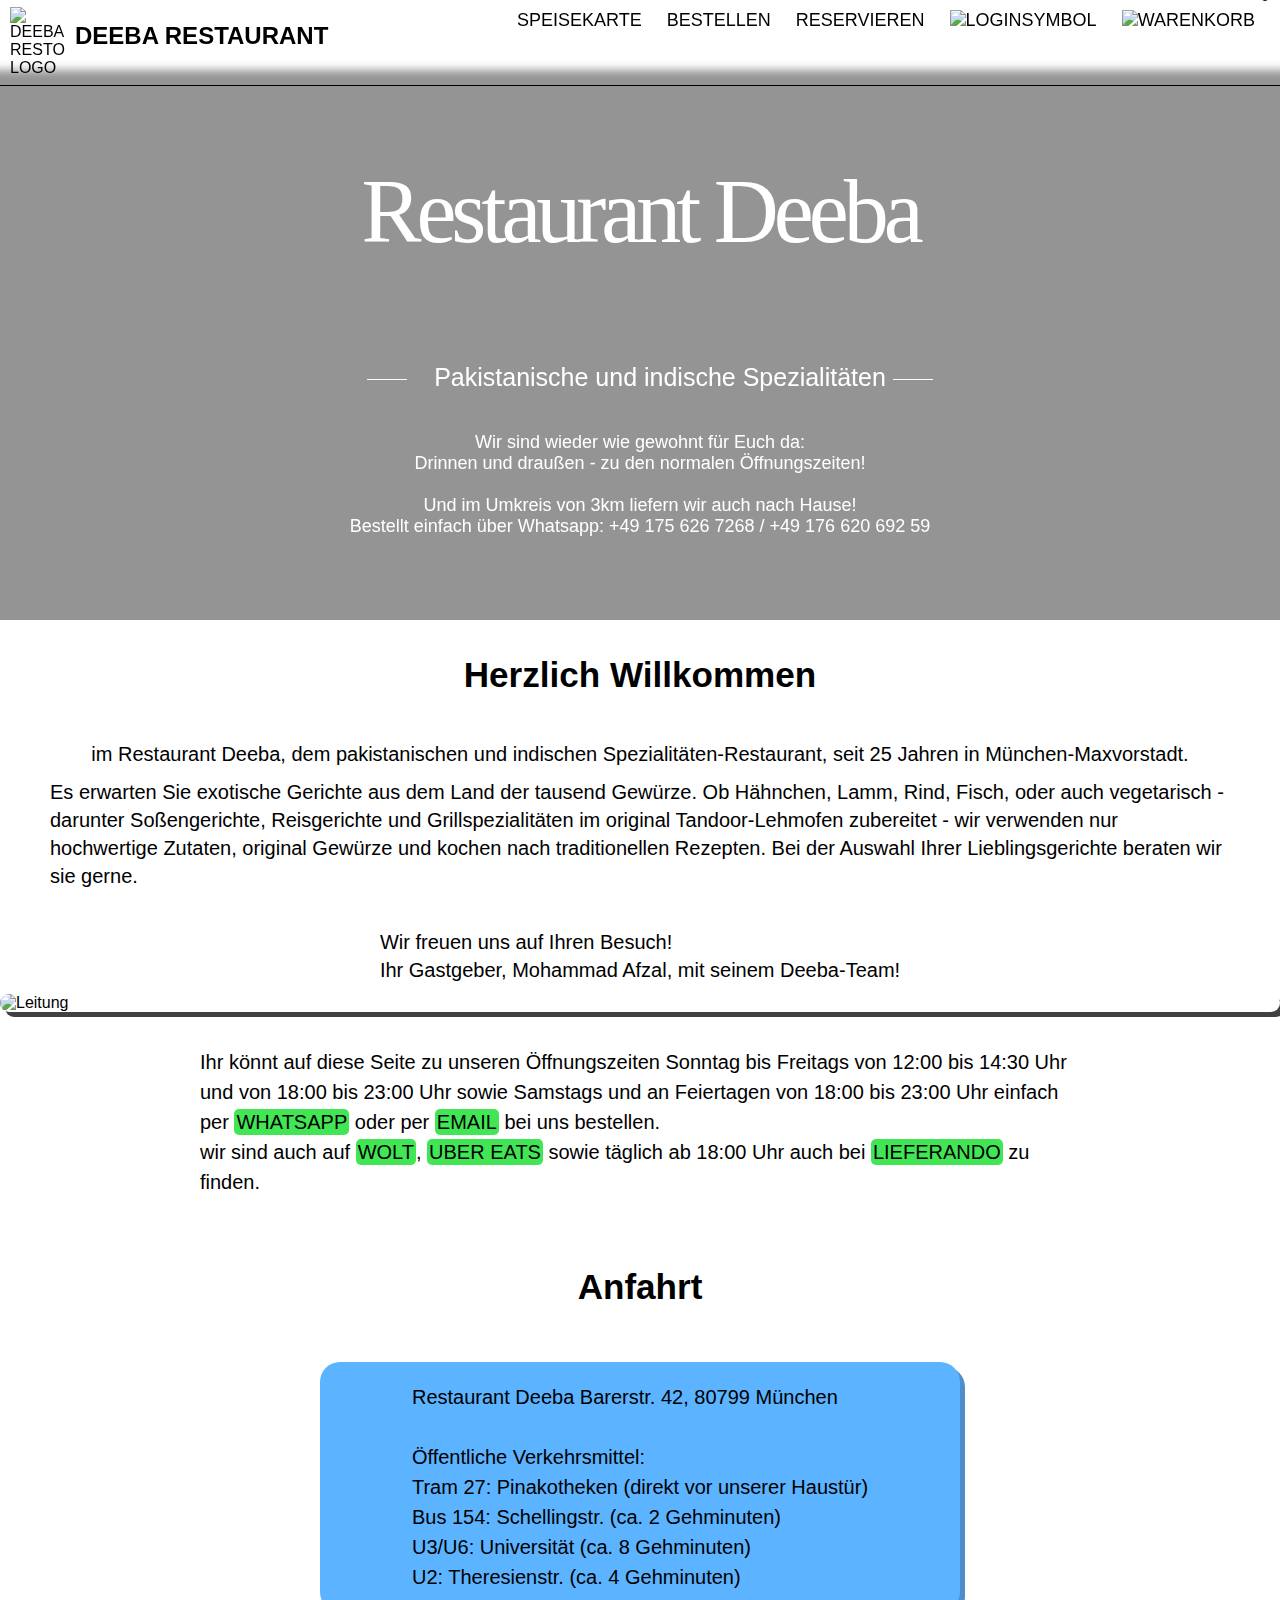
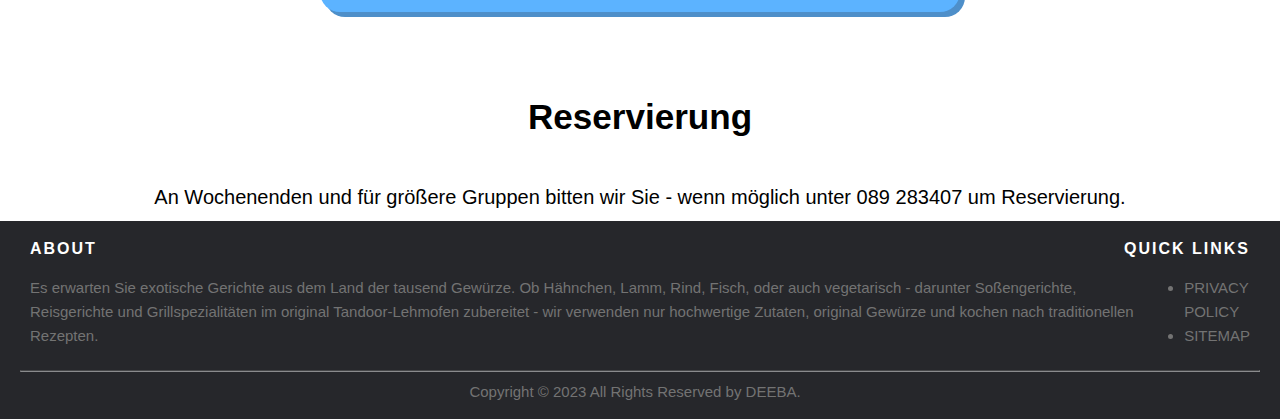
==== index.html @ 16255421 "Add files via upload" ====
<!DOCTYPE html>
<html lang="de">
<head>
    <meta charset="UTF-8">
    <meta name="viewport" content="width=device-width, initial-scale=1.0">
    <link rel="stylesheet" href="index-style.css">
    <title>Deeba Restourant</title>
    <link rel="shortcut icon" href="bilder\deeba2.png" type="image/x-icon">
</head>
<body>
  <!-- Risponsive header fangt an-->
    <header class="header">
       <div class="logo-und-name">
          <a href="index.html"><img src="bilder\deeba2.png" alt="Deeba Restourant logo" /></a>
          <h1><a href="index.html">Deeba Restaurant</a></h1>
        </div>  
    <label>
      <div class="nav"> 
    <input type="checkbox" id="nav-check">
  </label>
    <div class="nav-header">
    </div>
    <div class="nav-btn">
      <label for="nav-check">
        <span></span>
        <span></span>
        <span></span>
      </label>
    </div>
    <div class="nav-links">
      <a href="speisekarte.html">Speisekarte</a>
      <a href="speisekarte.html">Bestellen</a>
      <a href="#text3">Reservieren</a>
      <a href="anmelden.html"><img class="loginsymbol" src="bilder\login.png" alt="loginsymbol"></a>
      <a href="warenkorb.html" class="open-button" onclick="openForm()"><img class="korb" src="bilder\korb.png" alt="warenkorb">
      <span class="count-items">0</span>
      </a>
    </div>
  </div>
</header>
<!--  start hero  -->
<section class="hero">
  <div class="caption">
    <h1>Restaurant Deeba</h1>
    <h2>
      <span class="rsep"></span>
              Pakistanische und indische Spezialitäten
      <span class="lsep"></span>
    </h2>
      <div class="startpageMessage">Wir sind wieder wie gewohnt für Euch da:<br/>Drinnen und draußen - zu den normalen Öffnungszeiten!
      <br><br>Und im Umkreis von 3km liefern wir auch nach Hause!<br>Bestellt einfach über Whatsapp: +49 175 626 7268 / +49 176 620 692 59<br><br>

      </div>
    
  </div>
</section><!--  end hero  -->

      <div class="title">
          <h3>Herzlich Willkommen</h3>
          <span class="separator"></span>
      </div>

      <div class="text">
          <p>
            im Restaurant Deeba, dem pakistanischen und indischen Spezialitäten-Restaurant, seit 25 Jahren in
            München-Maxvorstadt.
          </p>
          <p>
            Es erwarten Sie exotische Gerichte aus dem Land der tausend Gewürze. Ob Hähnchen,
            Lamm, Rind, Fisch, oder auch vegetarisch - darunter Soßengerichte, Reisgerichte und
            Grillspezialitäten im original Tandoor-Lehmofen zubereitet - wir verwenden nur hochwertige
            Zutaten, original Gewürze und kochen nach traditionellen Rezepten.
            Bei der Auswahl Ihrer Lieblingsgerichte beraten wir sie gerne.
          </p>
          <br>
          <p>
            Wir freuen uns auf Ihren Besuch! <br>
            Ihr Gastgeber, Mohammad Afzal, mit seinem Deeba-Team!
            </p>
        <img class="leitung" src="bilder\leitung.jpg" alt="Leitung">
    </div>

    <div class="text2">
      <p>
        Ihr könnt auf diese Seite zu unseren Öffnungszeiten Sonntag bis Freitags von 12:00 bis 14:30 Uhr und von 18:00 bis 23:00 Uhr 
        sowie Samstags und an Feiertagen von 18:00 bis 23:00 Uhr einfach per <a href="#">Whatsapp</a> oder per <a href="speisekarte.html">Email</a> bei uns bestellen.
        <br>
        wir sind auch auf
        <a href="https://wolt.com/de/deu/munich/restaurant/restaurant-deeba">Wolt</a>,
        <a href="https://www.ubereats.com/de/store/restaurant-deeba/O6FzUcO6ViOH9V8rK5keGw">Uber eats</a>
        sowie täglich ab 18:00 Uhr auch bei <a href="https://www.lieferando.de/speisekarte/restaurant-deeba-1">Lieferando</a> zu finden.
      </p>
    </div>
  <div class="title">
      <h3>Anfahrt</h3>
  </div>
<div class="text3">
  <p>
      Restaurant Deeba 
      Barerstr. 42,
      80799 München 
      <br><br>
      Öffentliche Verkehrsmittel: <br>
      Tram 27: Pinakotheken (direkt vor unserer Haustür) <br>
      Bus 154: Schellingstr. (ca. 2 Gehminuten) <br>
      U3/U6: Universität (ca. 8 Gehminuten) <br>
      U2: Theresienstr. (ca. 4 Gehminuten) <br>
  </p>
</div>

  <div id="text3" class="title">
    <h3>Reservierung</h3>
  </div>

  <div class="text">
  <p>
    An Wochenenden und für größere Gruppen bitten wir Sie - wenn möglich unter 089 283407 um Reservierung.
  </p>
  </div>








<!--iframe für google navi fängt an-->
<!--<div class="mape">
        <h4>Auf Google Mape öffnen </h4>
      <iframe src="https://www.google.com/maps/embed?pb=!1m14!1m8!1m3!1d10647.902261104316!2d11.5723144!3d48.1492763!3m2!1i1024!2i768!4f13.1!3m3!1m2!1s0x479e75eebc30d6f3%3A0x8ae4fc6a130ce48a!2sRestaurant%20Deeba!5e0!3m2!1sde!2sde!4v1689634883349!5m2!1sde!2sde"
       ></iframe>
    </div>
     -->

       <!-- Site footer -->
    <footer class="site-footer">
          <div class="heading">
            <h6>About</h6> 
            <h6>Quick Links</h6>
          </div>
  <div class="container">
            <p class="text-justify">Es erwarten Sie exotische Gerichte aus dem Land 
              der tausend Gewürze. Ob Hähnchen, Lamm, Rind, Fisch, oder auch vegetarisch -
               darunter Soßengerichte, Reisgerichte und Grillspezialitäten im original Tandoor-Lehmofen 
               zubereitet - wir verwenden nur hochwertige Zutaten, original Gewürze und kochen nach
                traditionellen Rezepten.</p>
      
              <ul >
              <li><a href="#">Privacy Policy</a></li>
              <li><a href="#">Sitemap</a></li>
            </ul>
        </div>        
        <hr>
      <div class="container">
            <p class="copyright-text">Copyright &copy; 2023 All Rights Reserved by 
         <a href="#">Deeba</a>.
            </p>
      </div>
  </div>
</footer>
      <script src="scripct.js"></script>
</body>
</html>
---- index-style.css ----
* {
    box-sizing: border-box;
  }
  body {
      font-family: Helvetica;
      padding-top: 70px;
      margin: 0;
      height: 1000px;    
    }
    a {
      text-transform: uppercase;
      text-decoration: none;
      color: #000;
    }
    /* Risponsive header fängt an*/
    .header { 
      top: 0;
      width: 100%;
      position: fixed;
      z-index: 99;
      right: 0;
      left: 0;
      background-color: #fff;
      border-bottom: 1px solid #000000;
      padding: 0 0;
      background: transparent;
      backdrop-filter: blur(5px);
    }
    .header::after {
      content: "";
      display: table;
      clear: both;
    }
    .logo-und-name {
      float: left;
    }
    .logo-und-name h1 {
      font-size: x-large; /*1.5em*/
      font-weight: 800;
      margin: .9em 0 0 0;
      display: inline-block;
    }
    .logo-und-name img {
      max-width: 55px;
      float: left;
      margin: 7px 10px 8px 10px;
    } 
    .nav  .nav-header {
      display: inline;
    }
    .nav  .nav-header > .nav-title {
      display: inline-block;
      font-size: 22px;
      color: #000000;
      padding: 10px 10px 10px 10px;
    }
    .nav  .nav-btn {
      display: none;
    }
    .nav  .nav-links {
      display: inline;
      float: right;
      font-size: 18px;
    }
    .nav  .nav-links > a {
      display: inline-block;
      padding: 10px 10px 10px 10px;
      text-decoration: none;
      color: #000000;
    }
    .nav  .nav-links > a:hover {
      background-color: #fa0202bc;
      border-radius: 10px;
      border-bottom: 2px solid black;
    }
    .nav  #nav-check  {
      display: none;
    }
    .korb{
      margin: 0px;
      padding: 0px;
      height: 40px;
      width: 40px;
    }
    .loginsymbol{
      margin: 0px;
      padding: 0px;
      height: 40px;
      width: 40px;
    }
    
    .count-items{
      position: relative;
      bottom: 25px;
    }
    @media screen and (max-width: 920px) {
      .nav > .nav-btn {
        display: inline-block;
        position: absolute;
        right: 0px;
        top: 0px;
      }
      .nav > .nav-btn > label {
        display: inline-block;
        width: 50px;
        height: 50px;
        padding: 13px;
      }
      .nav > .nav-btn > label:hover,.nav  #nav-check:checked ~ .nav-btn > label {
        background-color: rgba(78, 65, 65, 0.3);
      }
      .nav > .nav-btn > label > span {
        display: block;
        width: 30px;
        height: 15px;
        border-top: 2px solid #000000;
      }
      .nav > .nav-links {
        position: fixed;
        z-index: 99;
        display: block;
        width: 40%;
        height: 50%;
        background-color: #df0a0a;
        transition: all 0.1s ease-in;
        overflow-y: hidden;
        top: 50px;
        left: 60%;
      }
      .nav > .nav-links > a {
        display: block;
        width: 100%;
        color: #000000;
      }
      .nav > #nav-check:not(:checked) ~ .nav-links {
        height: 0%;
      }
      .nav > #nav-check:checked ~ .nav-links {
        height: calc(48vh - 10px);
        overflow-y: auto;
      }
    }

/*    hero    */
.hero{
    width: 100%;
    height: 550px;
    position: relative;
    background: url('./bilder/bg-bild2.jpg') no-repeat;
    background-size: cover;
    -webkit-background-size: cover;
    -moz-background-size: cover;
    -o-background-size: cover;
    overflow: hidden;
    backdrop-filter: blur(500px);
}

.hero:before {
    background: rgba(0, 0, 0, 0.418);
    width: 100%;
    content: "";
    position: absolute;
    top: 0;
    bottom: 0;
    left: 0;
    right: 0;
    z-index: 2;
}

.hero .caption{
    text-align: center;
    margin-top: 90px;
    position: relative;
    z-index: 5;
}

.hero .caption h1{
    color: #fff;
    font-family: "Arima Madurai";
    font-size: 90px;
    letter-spacing: -5px;
    margin: 0;
    padding: 0;
    font-weight: normal;
}

.hero .caption h2{
    color: #fff;
    font-family: "Lato", arial;
    font-size: 25px;
    position: relative;
    display: inline-block;
    vertical-align: top;
    margin: 100px 0 0 0;
    padding: 0;
    font-weight: normal;
}

.startpageMessage {
    color: #fff;
    font-family: "Lato", arial;
    font-size: 18px;
    margin: 40px 0 0 0;
}

.hero .caption .rsep,
.hero .caption .lsep{
    width: 40px;
    height: 1px;
    display: inline-block;
    background-color: #fff;
    vertical-align: middle;
}

.hero .caption .rsep{
    margin-right: 20px;
    margin-left: 20px;
}
.title{
    display: flex;
    justify-content: center;
    align-items: center;
    font-size: 30px;
    margin: 0px auto;
}
.text p {
    font-family: "Lato", arial;
    font-size: 20px;
    color: rgb(0, 0, 0);
    margin: 10px 50px ;
    line-height: 1.4;
    display: flex;
    justify-content: center;
    align-items: center;
}
.leitung{
    display: flex;
    justify-content: center;
    align-self: center;
    margin: 0 auto;
    border-radius: 30px;
    box-shadow: 5px 5px #000000be;
}
.text2{
    font-family: "Lato", arial;
    font-size: 20px;
    color: rgb(0, 0, 0);
    margin: 15px 200px ;
    line-height: 1.5;
    display: flex;
    justify-content: center;
    align-items: center;
}
.text2 a{
    background-color: #0adf23c5;
    padding: 2px;
    border-radius: 5px;
}
.text3 p{
    font-family: "Lato", arial;
    font-size: 20px;
    color: rgb(0, 0, 0);
    line-height: 1.5;
    display: flex;
    justify-content: center;
    align-items: center;
    width: 50%;
    border-radius: 20px;
    background-color: #5cb3ff;
    margin-left: 25%;
    margin-right: 500px;
    margin-bottom: 50px;
    padding: 20px;
    box-shadow: 5px 5px hsla(208, 83%, 39%, 0.745);   
}

@media screen and (max-width: 767px) {
    .cardBox {
      margin-left: 2.8%;
      margin-top: 3%;
      width: 30%;
    }
    .card {
      height: 150px;
    }
    .card p {
      font-size: small;
      height: 100%;
    }
    .auswahl-btn{
      font-size: small;
    }
    .gericht-art1 {
      width: 96%;
      margin-left: 2.8%;
    }
    .gericht-art{
      width: 96%;
      margin-left: 2.8%;
    }  
    
  }  
  @media screen and (max-width: 600px) {
    .hero .caption h1{
        font-size: 70px;
    }
    .hero .caption h2{
        font-weight: 1px;
    }
    .startpageMessage {
        font-size: px;
    }
  }
  @media screen and (max-width: 480px) {
    .cardBox {
      width: 30%;
    }
    .card {
      height: 130px;
    }
    .card p {
      font-size: xx-small;
      height: 100%;
    }
    .auswahl-btn{
      font-size: x-small;
    }
    .gericht-art1{
      width: 95%;
      margin-left: 2.8%;
    }
    .gericht-art{
      width: 95%;
      margin-left: 2.8%;
    }
    .hero .caption h1{
        font-size: 60px;
    }
    .hero .caption h2{
        font-weight:10px;
        margin: 50px 0 0 0;

    }
    .startpageMessage {
        font-size: 15px;
    }
}
  @media screen and (max-width: 400px) {
  .logo-und-name h1 {
    font-size: 10px;
    font-weight: 700;
    margin-top: 13%;

  }
  .card p {
    font-size: x-small;
    font-weight: 400;
  }
  .menuname {
    font-size: 10px ;
    font-weight: 100;
  }
}


/* footer */

.site-footer
    {
    background-color:#26272b;
    padding:15px 20px;
    font-size:15px;
    line-height:24px;
    color:#737373;
    }
    .site-footer hr
    {
    border-top-color:#bbb;
    opacity:0.5
    }
    .site-footer hr.small
    {
    margin:20px 0
    }
    .site-footer h6
    {
    color:#fff;
    font-size:16px;
    text-transform:uppercase;
    margin-top:1px;
    margin-bottom: 0px;
    margin-left: 10px;
    margin-right: 10px;
    letter-spacing:2px;
    }
    .heading{
        display: flex;
        justify-content: space-between;
        align-self: flex-end;
    }
    .text-justify{
        margin: 15px auto;
        margin-left: 10px;
    }
    .container{
        display: flex;
        justify-content: space-evenly;
        margin-right: 10px;
    }
    .site-footer a
    {
    color:#737373;
    }
    .site-footer a:hover
    {
    color:#3366cc;
    text-decoration:none;
    }
    
    .copyright-text
    {
    margin: 0px;
    }
    @media (max-width:991px)
    {
    .site-footer [class^=col-]
    {
        margin-bottom:30px
    }
    }
    @media (max-width:767px)
    {
    .site-footer
    {
        padding-bottom:0
    }
    .site-footer .copyright-text,.site-footer .social-icons
    {
        text-align:center
    }
    }
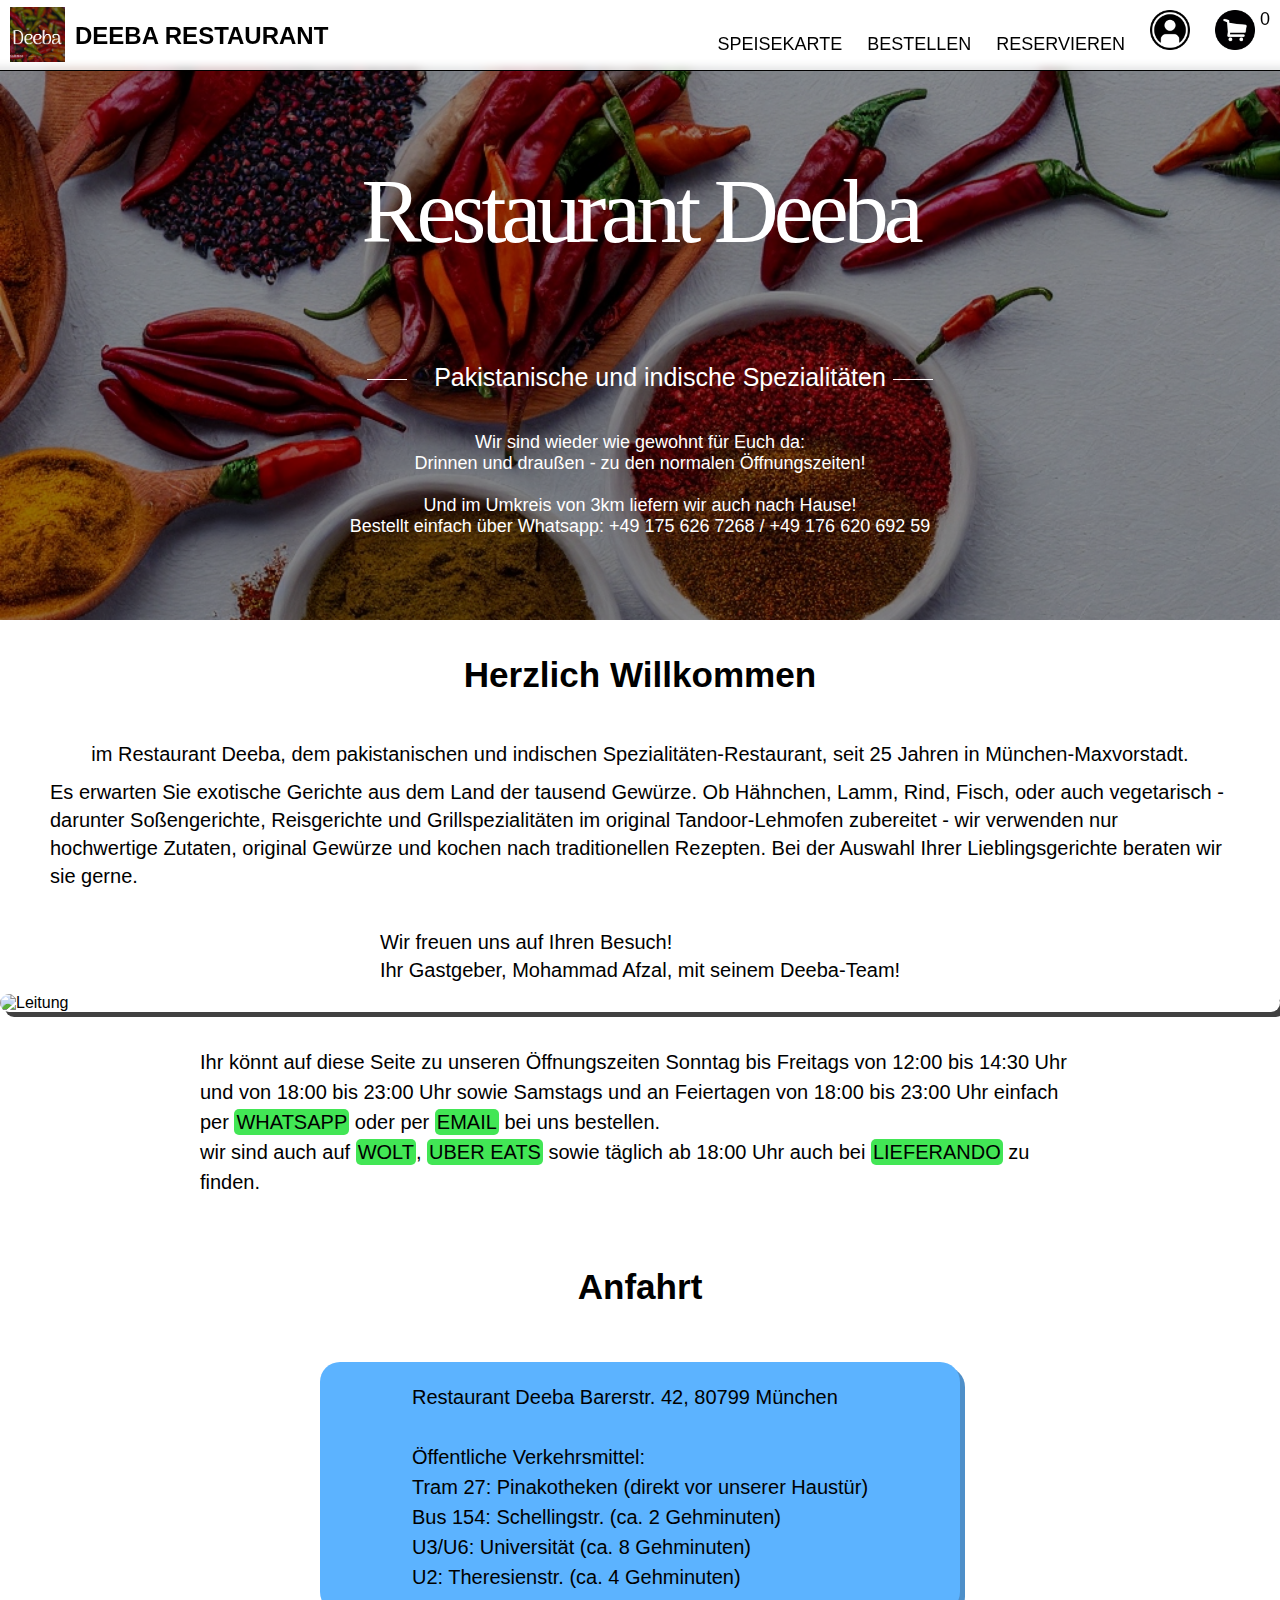
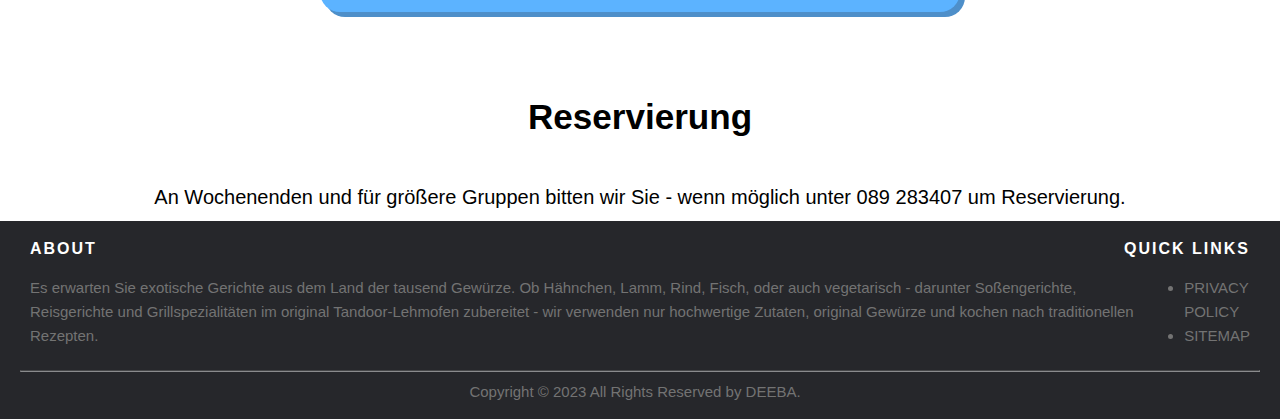
==== commit 695407a7: "Update leitung pic in index.html" ====
--- a/index.html
+++ b/index.html
@@ -11,7 +11,7 @@
   <!-- Risponsive header fangt an-->
     <header class="header">
        <div class="logo-und-name">
-          <a href="index.html"><img src="bilder\deeba2.png" alt="Deeba Restourant logo" /></a>
+          <a href="index.html"><img src="./bilder/deeba2.png" alt="Deeba Restourant logo" /></a>
           <h1><a href="index.html">Deeba Restaurant</a></h1>
         </div>  
     <label>
@@ -77,7 +77,7 @@
             Wir freuen uns auf Ihren Besuch! <br>
             Ihr Gastgeber, Mohammad Afzal, mit seinem Deeba-Team!
             </p>
-        <img class="leitung" src="bilder\leitung.jpg" alt="Leitung">
+        <img class="leitung" src="bilder\leitung1.jpg" alt="Leitung">
     </div>
 
     <div class="text2">
@@ -161,4 +161,4 @@
 </footer>
       <script src="scripct.js"></script>
 </body>
-</html>+</html>
--- a/index-style.css
+++ b/index-style.css
@@ -439,4 +439,4 @@
         text-align:center
     }
     }
-    +    
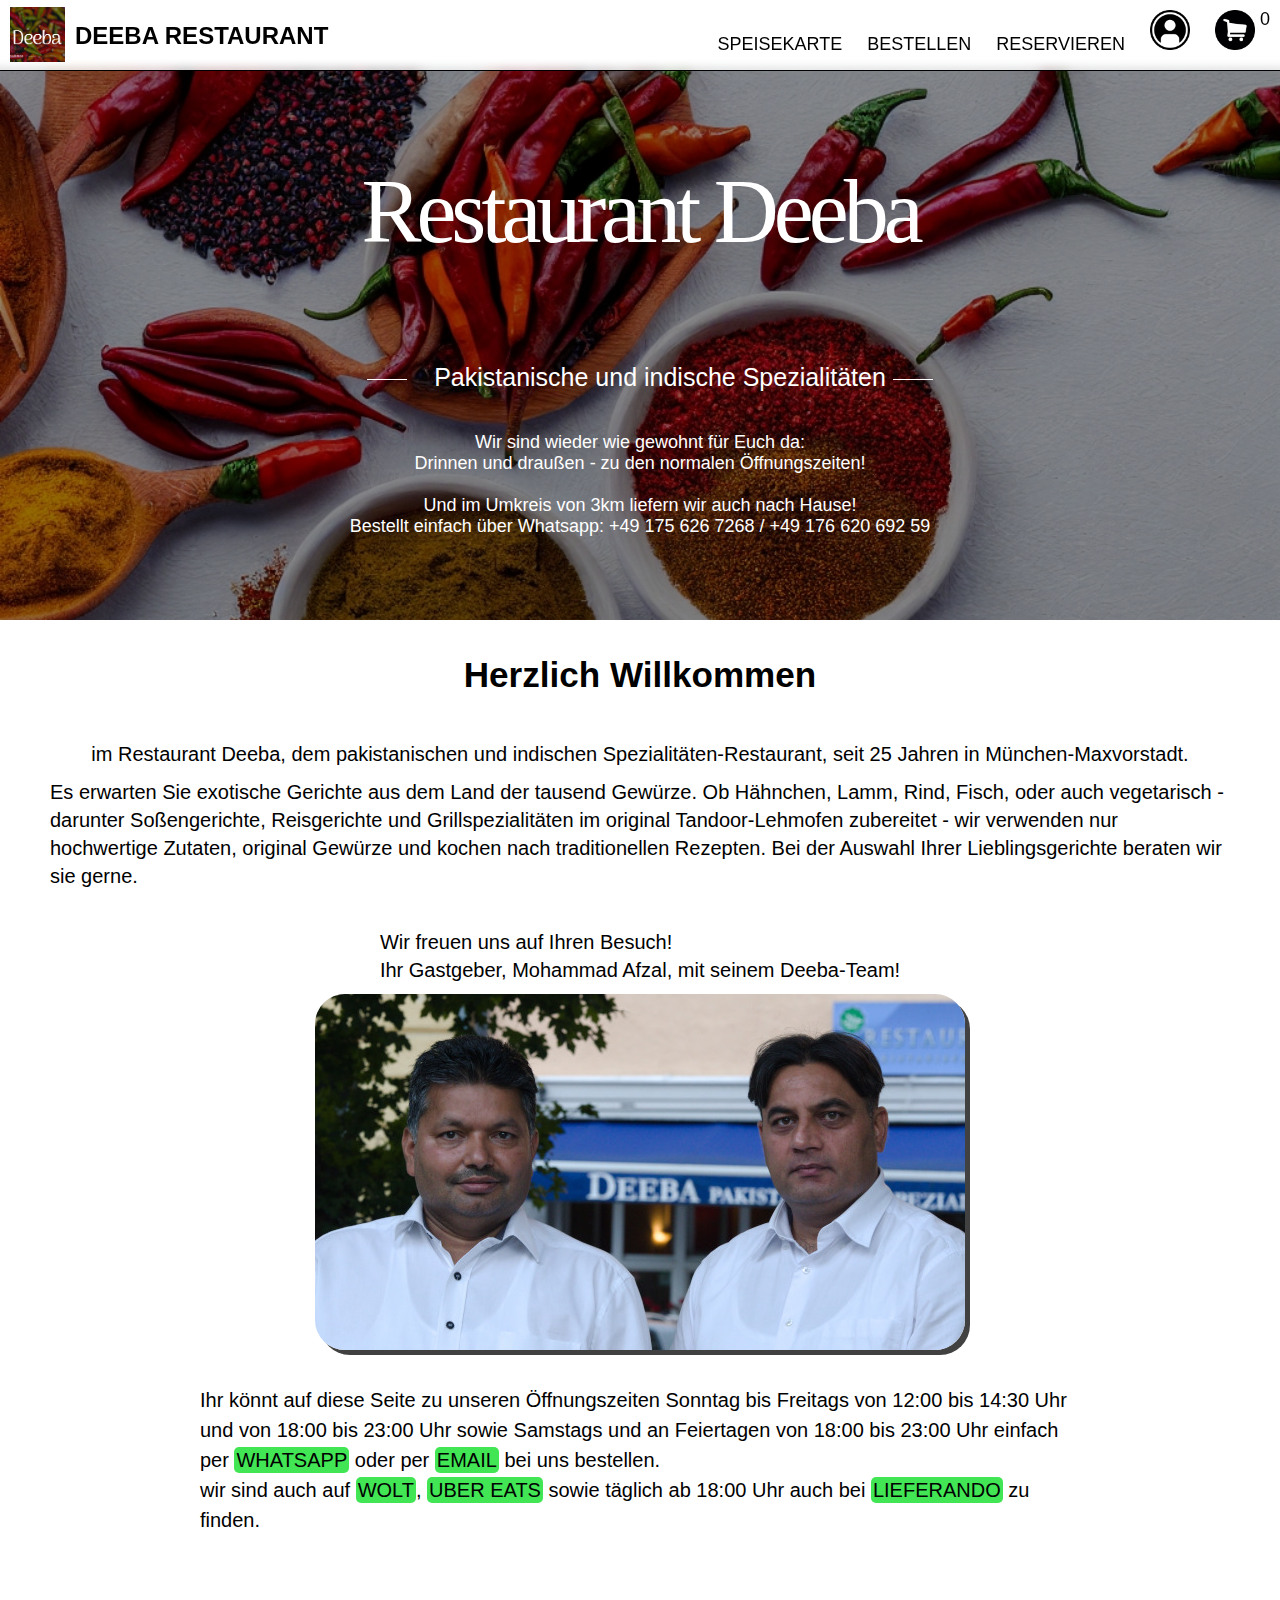
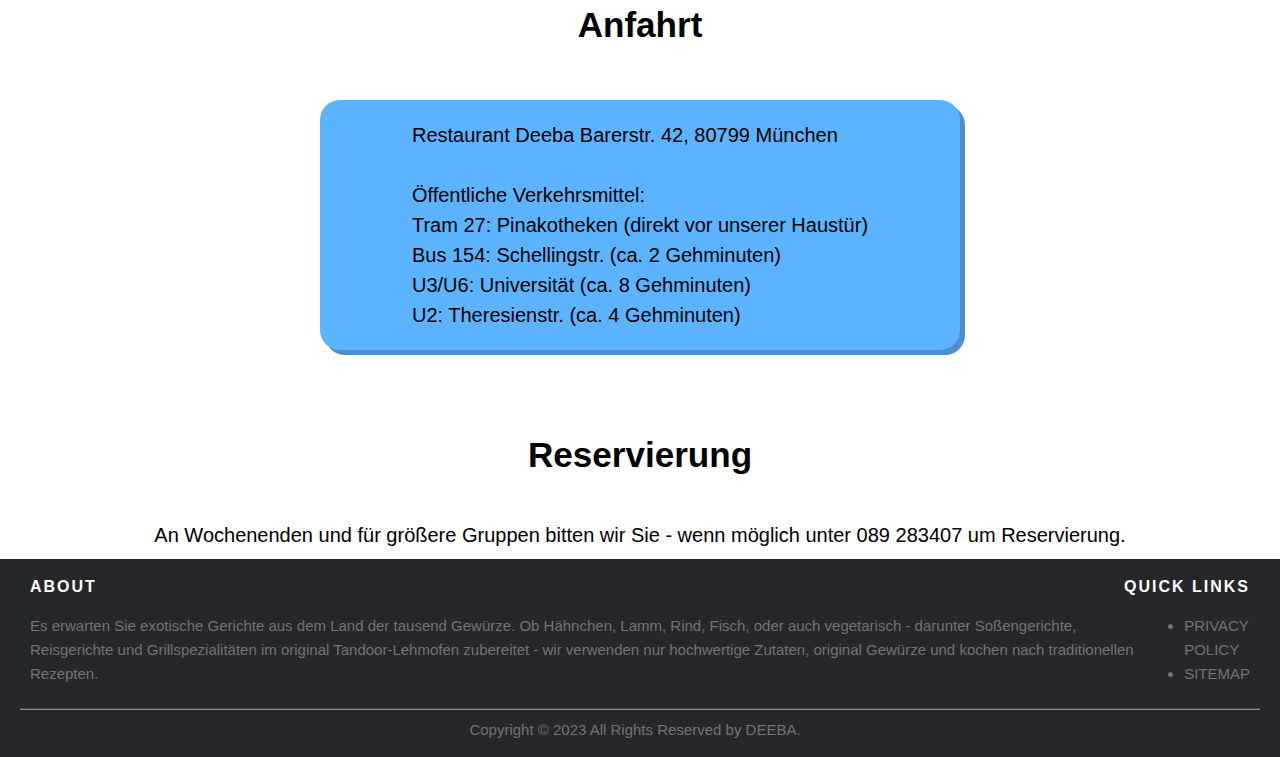
==== commit c1b9e987: "neue bilder für menü und warenkorb erstelt" ====
--- a/index.html
+++ b/index.html
@@ -11,7 +11,7 @@
   <!-- Risponsive header fangt an-->
     <header class="header">
        <div class="logo-und-name">
-          <a href="index.html"><img src="./bilder/deeba2.png" alt="Deeba Restourant logo" /></a>
+          <a href="index.html"><img src="bilder\deeba2.png" alt="Deeba Restourant logo" /></a>
           <h1><a href="index.html">Deeba Restaurant</a></h1>
         </div>  
     <label>
@@ -77,7 +77,7 @@
             Wir freuen uns auf Ihren Besuch! <br>
             Ihr Gastgeber, Mohammad Afzal, mit seinem Deeba-Team!
             </p>
-        <img class="leitung" src="bilder\leitung1.jpg" alt="Leitung">
+        <img class="leitung" src="bilder\leitung.jpg" alt="Leitung">
     </div>
 
     <div class="text2">
@@ -161,4 +161,4 @@
 </footer>
       <script src="scripct.js"></script>
 </body>
-</html>
+</html>--- a/index-style.css
+++ b/index-style.css
@@ -439,4 +439,4 @@
         text-align:center
     }
     }
-    
+    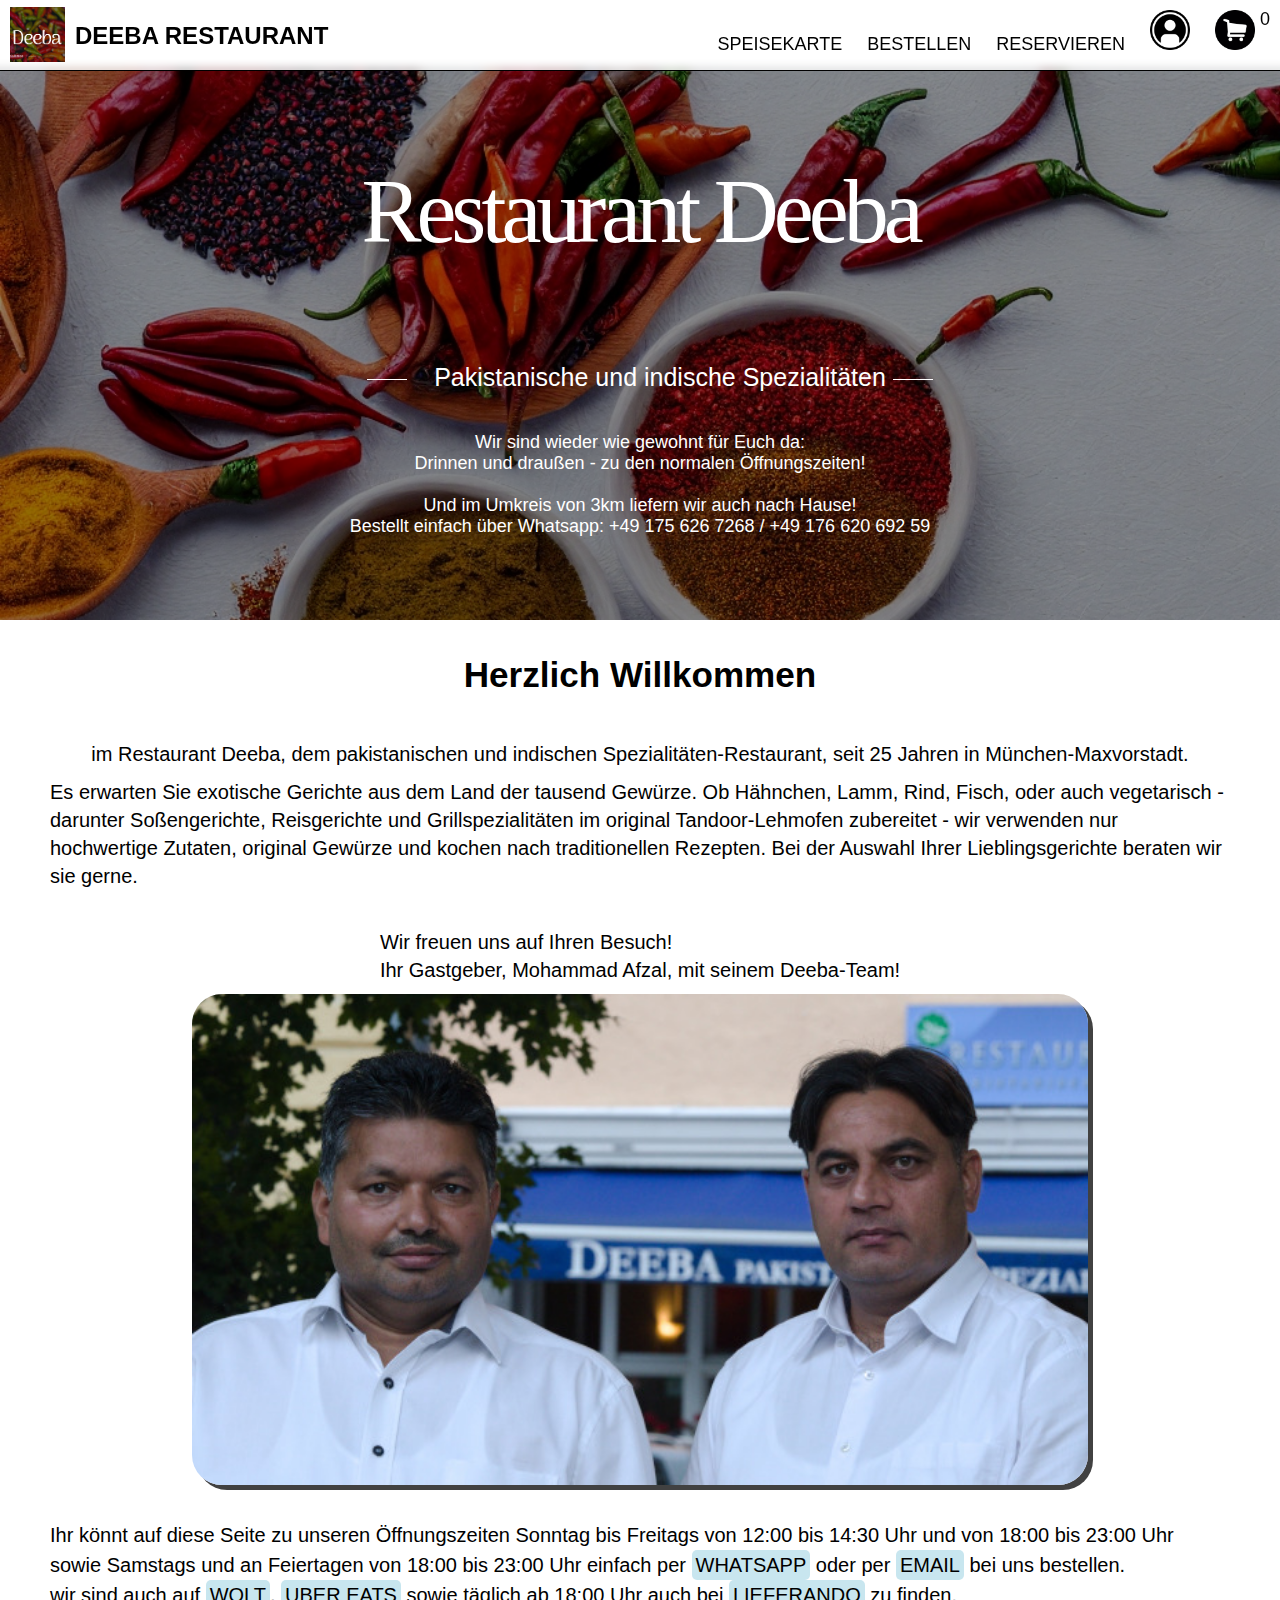
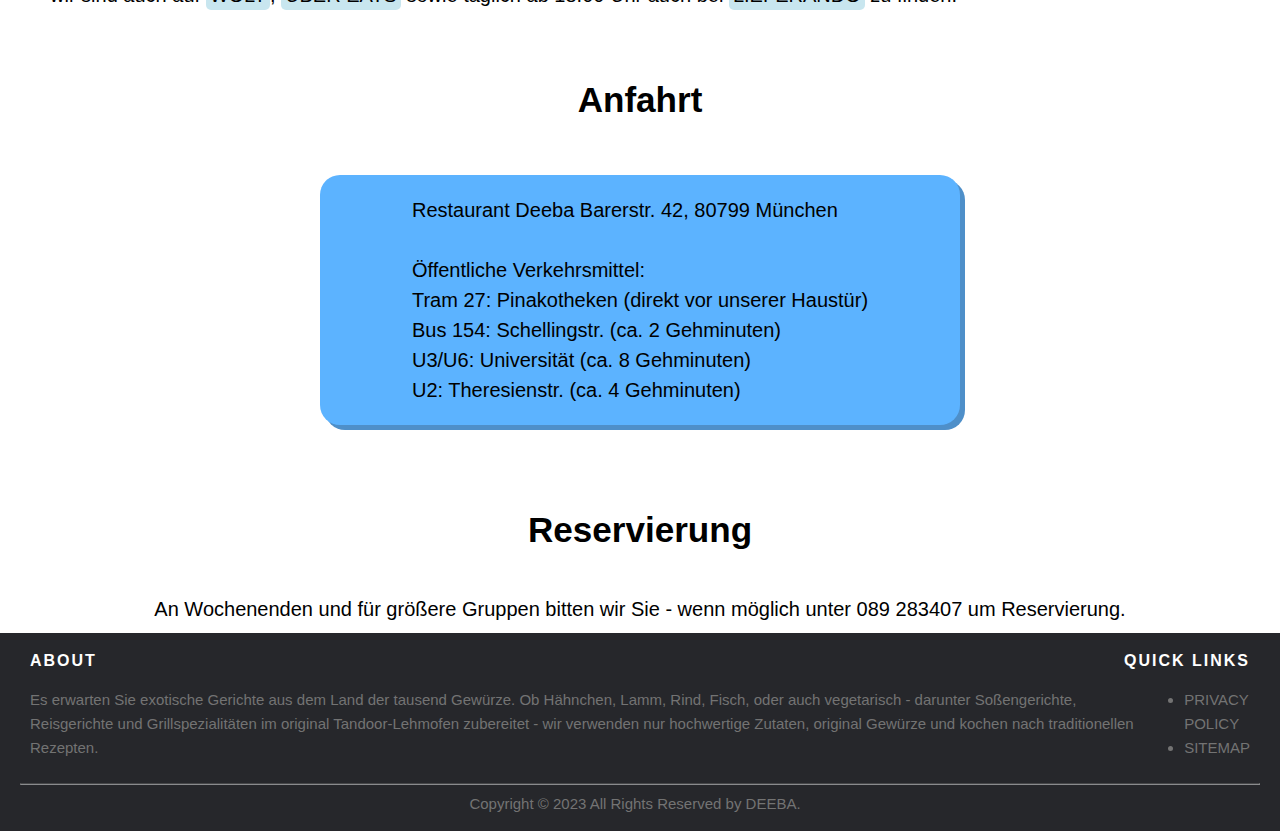
==== commit c861063f: "das Warenkorb auf Funtionalität gebracht" ====
--- a/index.html
+++ b/index.html
@@ -81,7 +81,7 @@
     </div>
 
     <div class="text2">
-      <p>
+      <p> 
         Ihr könnt auf diese Seite zu unseren Öffnungszeiten Sonntag bis Freitags von 12:00 bis 14:30 Uhr und von 18:00 bis 23:00 Uhr 
         sowie Samstags und an Feiertagen von 18:00 bis 23:00 Uhr einfach per <a href="#">Whatsapp</a> oder per <a href="speisekarte.html">Email</a> bei uns bestellen.
         <br>
--- a/index-style.css
+++ b/index-style.css
@@ -240,21 +240,26 @@
     margin: 0 auto;
     border-radius: 30px;
     box-shadow: 5px 5px #000000be;
+    width: 70%;
+    
 }
 .text2{
     font-family: "Lato", arial;
     font-size: 20px;
     color: rgb(0, 0, 0);
-    margin: 15px 200px ;
+    margin: 15px 50px ;
     line-height: 1.5;
     display: flex;
     justify-content: center;
     align-items: center;
 }
 .text2 a{
-    background-color: #0adf23c5;
-    padding: 2px;
+    background-color: #1798bc3d;
+    padding: 4px;
     border-radius: 5px;
+}
+.text2 a:hover{
+  background-color: #07c9ff83;  
 }
 .text3 p{
     font-family: "Lato", arial;
@@ -268,7 +273,7 @@
     border-radius: 20px;
     background-color: #5cb3ff;
     margin-left: 25%;
-    margin-right: 500px;
+    margin-right: 50px;
     margin-bottom: 50px;
     padding: 20px;
     box-shadow: 5px 5px hsla(208, 83%, 39%, 0.745);   
@@ -297,7 +302,12 @@
     .gericht-art{
       width: 96%;
       margin-left: 2.8%;
-    }  
+    }
+    .text3 p{
+      width: 100%;
+      padding: 20px;
+      margin: 20px auto;
+    }
     
   }  
   @media screen and (max-width: 600px) {
@@ -343,14 +353,20 @@
     }
     .startpageMessage {
         font-size: 15px;
-    }
+        margin-left: 15px;
+        margin-right: 15px;
+    }
+    .rsep{
+      margin-right: 15px;
+      margin-left: 15px;
+    }
+    
 }
   @media screen and (max-width: 400px) {
   .logo-und-name h1 {
-    font-size: 10px;
-    font-weight: 700;
-    margin-top: 13%;
-
+    font-size: 15px;
+    font-weight: 900;
+    margin-top: 10%;
   }
   .card p {
     font-size: x-small;
@@ -439,4 +455,4 @@
         text-align:center
     }
     }
-    +     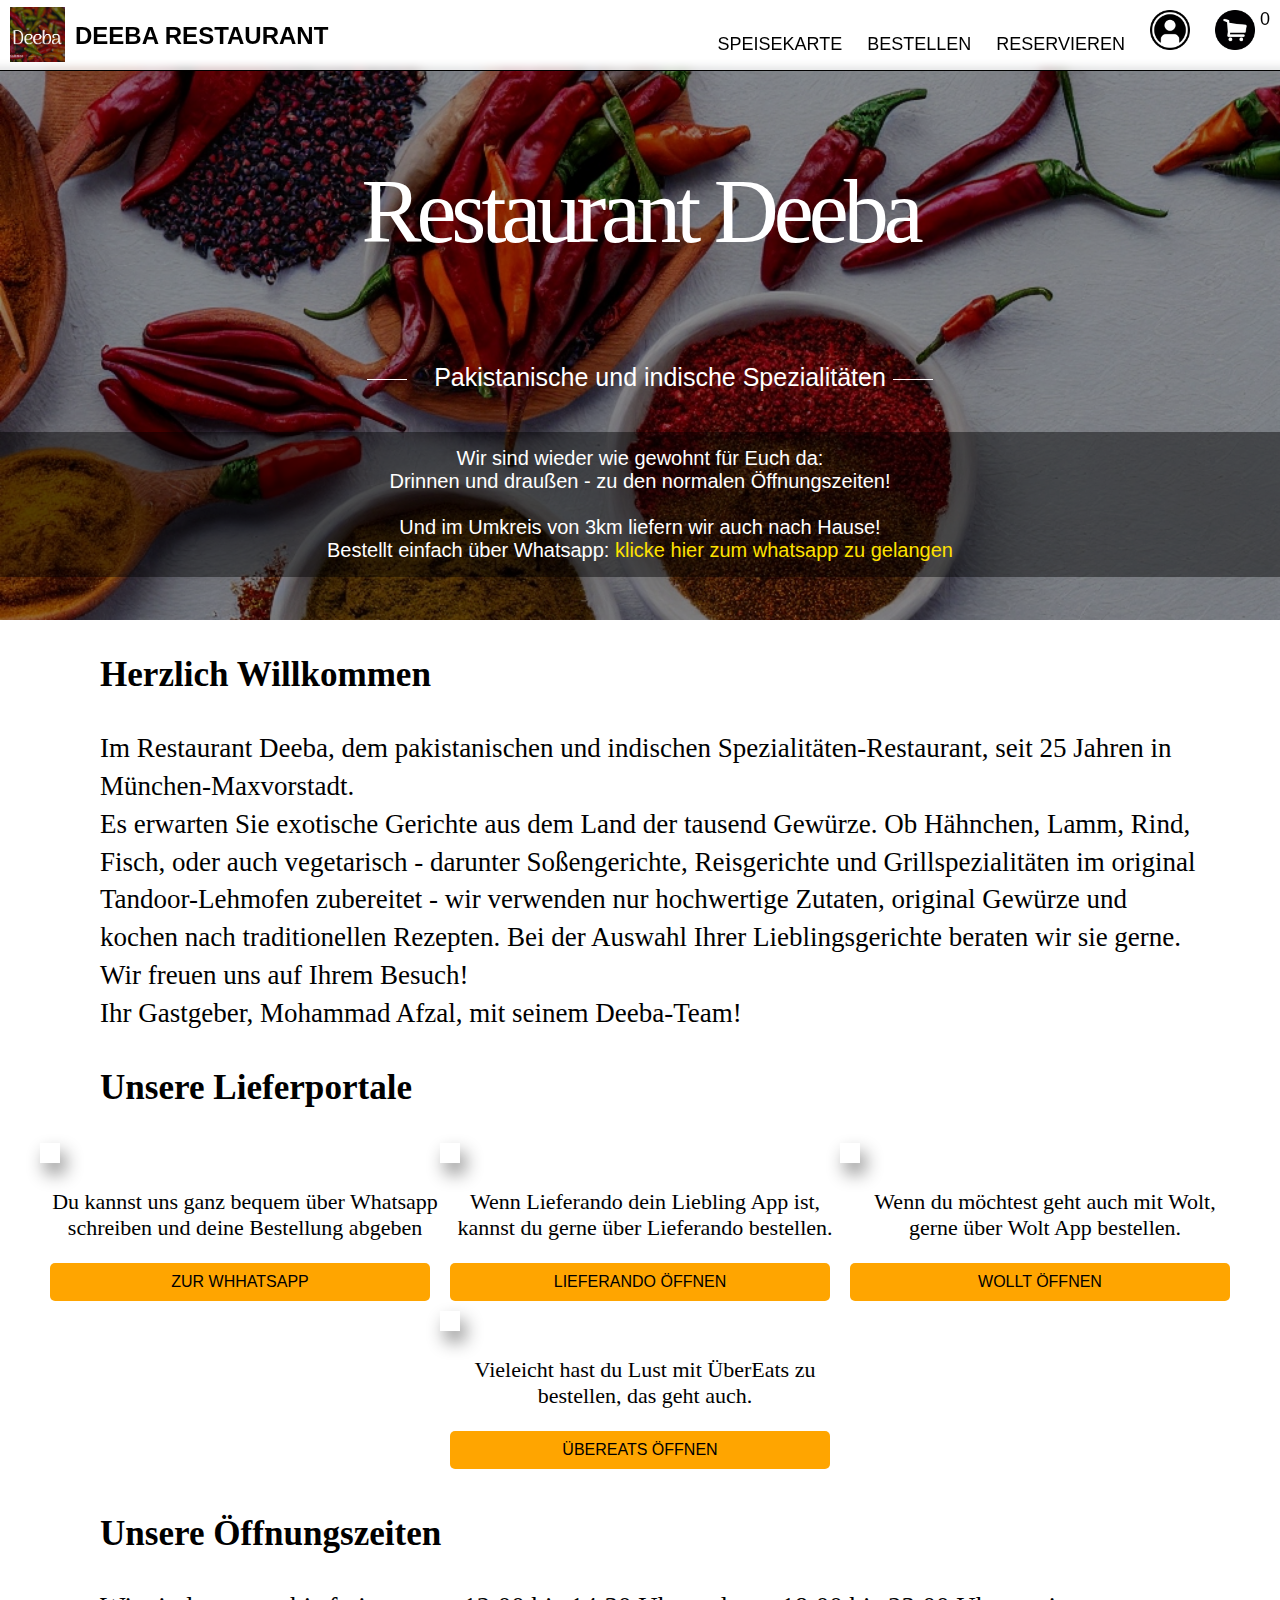
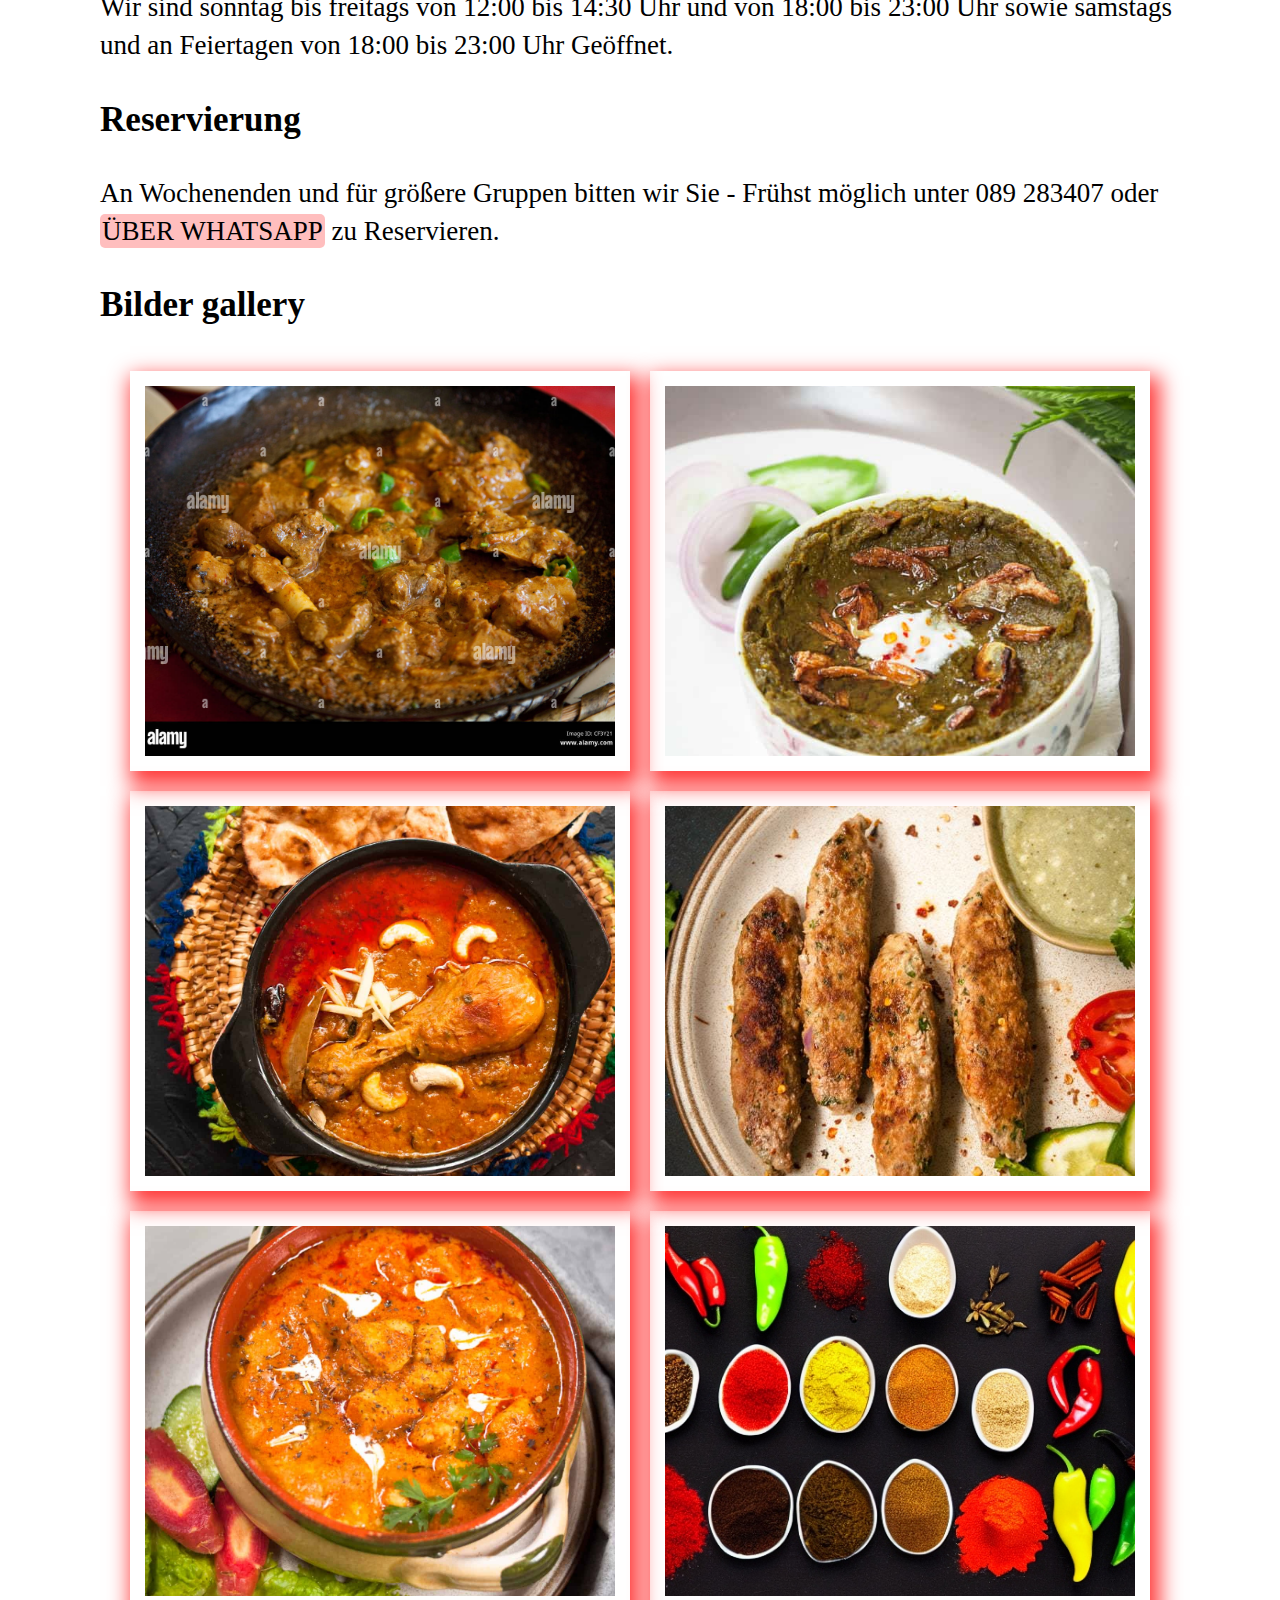
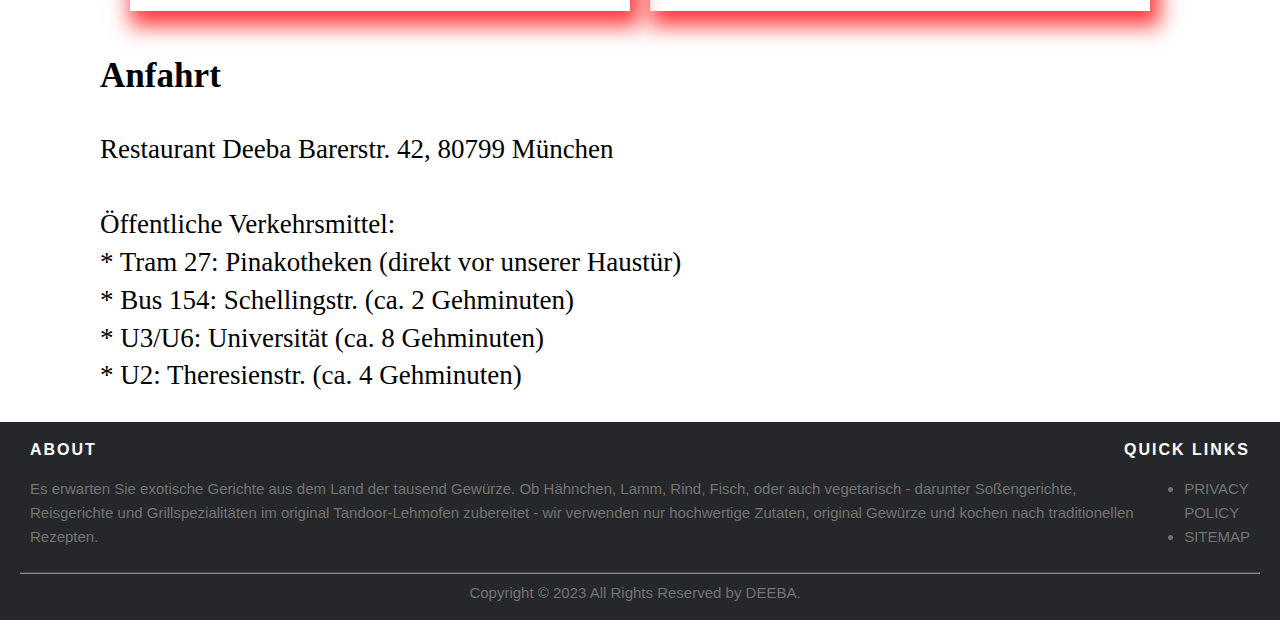
==== commit 7fa06a42: "chnage the design of HomePage" ====
--- a/index.html
+++ b/index.html
@@ -30,7 +30,7 @@
     <div class="nav-links">
       <a href="speisekarte.html">Speisekarte</a>
       <a href="speisekarte.html">Bestellen</a>
-      <a href="#text3">Reservieren</a>
+      <a href="#reservieren">Reservieren</a>
       <a href="anmelden.html"><img class="loginsymbol" src="bilder\login.png" alt="loginsymbol"></a>
       <a href="warenkorb.html" class="open-button" onclick="openForm()"><img class="korb" src="bilder\korb.png" alt="warenkorb">
       <span class="count-items">0</span>
@@ -48,75 +48,124 @@
       <span class="lsep"></span>
     </h2>
       <div class="startpageMessage">Wir sind wieder wie gewohnt für Euch da:<br/>Drinnen und draußen - zu den normalen Öffnungszeiten!
-      <br><br>Und im Umkreis von 3km liefern wir auch nach Hause!<br>Bestellt einfach über Whatsapp: +49 175 626 7268 / +49 176 620 692 59<br><br>
+      <br><br>Und im Umkreis von 3km liefern wir auch nach Hause!<br>Bestellt einfach über Whatsapp:<a href="https://api.whatsapp.com/message/FNFGALJFXHA4F1?autoload=1&app_adsent=0"> Klicke hier zum Whatsapp zu gelangen </a>
 
       </div>
     
   </div>
 </section><!--  end hero  -->
 
-      <div class="title">
-          <h3>Herzlich Willkommen</h3>
-          <span class="separator"></span>
-      </div>
-
-      <div class="text">
-          <p>
-            im Restaurant Deeba, dem pakistanischen und indischen Spezialitäten-Restaurant, seit 25 Jahren in
+ <main>
+      <div class="sub-heading">
+          <h3>
+            Herzlich Willkommen
+          </h3>
+        <p class="text">
+            Im Restaurant Deeba, dem pakistanischen und indischen Spezialitäten-Restaurant, seit 25 Jahren in
             München-Maxvorstadt.
-          </p>
-          <p>
+            <br>
             Es erwarten Sie exotische Gerichte aus dem Land der tausend Gewürze. Ob Hähnchen,
             Lamm, Rind, Fisch, oder auch vegetarisch - darunter Soßengerichte, Reisgerichte und
             Grillspezialitäten im original Tandoor-Lehmofen zubereitet - wir verwenden nur hochwertige
             Zutaten, original Gewürze und kochen nach traditionellen Rezepten.
             Bei der Auswahl Ihrer Lieblingsgerichte beraten wir sie gerne.
-          </p>
-          <br>
-          <p>
-            Wir freuen uns auf Ihren Besuch! <br>
+            <br>
+            Wir freuen uns auf Ihrem Besuch! 
+            <br>
             Ihr Gastgeber, Mohammad Afzal, mit seinem Deeba-Team!
-            </p>
-        <img class="leitung" src="bilder\leitung.jpg" alt="Leitung">
-    </div>
-
-    <div class="text2">
-      <p> 
-        Ihr könnt auf diese Seite zu unseren Öffnungszeiten Sonntag bis Freitags von 12:00 bis 14:30 Uhr und von 18:00 bis 23:00 Uhr 
-        sowie Samstags und an Feiertagen von 18:00 bis 23:00 Uhr einfach per <a href="#">Whatsapp</a> oder per <a href="speisekarte.html">Email</a> bei uns bestellen.
-        <br>
-        wir sind auch auf
-        <a href="https://wolt.com/de/deu/munich/restaurant/restaurant-deeba">Wolt</a>,
-        <a href="https://www.ubereats.com/de/store/restaurant-deeba/O6FzUcO6ViOH9V8rK5keGw">Uber eats</a>
-        sowie täglich ab 18:00 Uhr auch bei <a href="https://www.lieferando.de/speisekarte/restaurant-deeba-1">Lieferando</a> zu finden.
-      </p>
-    </div>
-  <div class="title">
-      <h3>Anfahrt</h3>
-  </div>
-<div class="text3">
-  <p>
-      Restaurant Deeba 
-      Barerstr. 42,
-      80799 München 
+          </p>
+        </div>
+      <div class="sub-heading">
+        <h3>
+          Unsere Lieferportale
+        </h3>
+      </div>
+      <div class="lieferportale">
+        <div class="box">
+          <img src="bilder/whatsapp.png" alt="">
+          <p>
+            
+            Du kannst uns ganz bequem über Whatsapp schreiben und deine Bestellung abgeben
+          </p>
+          <a href="https://api.whatsapp.com/message/FNFGALJFXHA4F1?autoload=1&app_adsent=0"> 
+            zur Whhatsapp
+          </a>
+        </div>
+        <div class="box">
+          <img src="bilder/lieferando.png" alt="">
+          <p>
+            Wenn Lieferando dein Liebling App ist, kannst du gerne über Lieferando bestellen. 
+          </p>
+          <a href="https://www.lieferando.de/speisekarte/restaurant-deeba-1"> 
+            Lieferando öffnen
+          </a>
+        </div>
+        <div class="box">
+          <img src="bilder/wolt.png" alt="">
+          <p>
+            Wenn du möchtest geht auch mit Wolt, gerne über Wolt App bestellen.
+          </p>
+          <a href="https://wolt.com/de/deu/munich/restaurant/restaurant-deeba"> 
+            Wollt öffnen
+          </a>
+        </div>
+        <div class="box" id="reservieren">
+          <img src="bilder/über.png" alt="">
+          <p>
+              Vieleicht hast du Lust mit ÜberEats zu bestellen, das geht auch. 
+          </p>
+          <a href="https://www.ubereats.com/de/store/restaurant-deeba/O6FzUcO6ViOH9V8rK5keGw?diningMode=DELIVERY&sc=SEARCH_SUGGESTION"> 
+            ÜberEats öffnen
+          </a>
+        </div>
+      </div>
+      <div class="sub-heading">
+        <h3>
+          Unsere Öffnungszeiten
+        </h3>
+        <p class="text">
+          Wir sind sonntag bis freitags von 12:00 bis 14:30 Uhr und von 18:00 bis 23:00 Uhr 
+          sowie samstags und an Feiertagen von 18:00 bis 23:00 Uhr Geöffnet.
+        </p>
+      </div>
+      <div class="sub-heading">
+        <h3>
+          Reservierung
+        </h3>
+        <p class="text reservieren">
+          An Wochenenden und für größere Gruppen bitten wir Sie - Frühst möglich unter 089 283407 oder <a href="https://api.whatsapp.com/message/FNFGALJFXHA4F1?autoload=1&app_adsent=0">über Whatsapp</a> zu Reservieren.
+        </p>
+      </div>
+      <div class="sub-heading">
+        <h3> Bilder gallery </h3>
+      </div>
+        <div class="Bilder">
+          <img src="bilder/mutton-masala.jpg" alt="">
+          <img src="bilder/saag.jpg" alt="">
+          <img src="bilder/chicken-qorma.jpg" alt="">
+          <img src="bilder/beef-kebaab.jpg" alt="">
+          <img src="bilder/chicken-masala.jpg" alt="">
+          <img src="bilder/bg-bild.jpg" alt="">
+        </div>
+     
+
+      <div class="sub-heading">
+        <h3>
+          Anfahrt
+        </h3>
+        <p class="text">
+          Restaurant Deeba 
+          Barerstr. 42,
+          80799 München 
       <br><br>
       Öffentliche Verkehrsmittel: <br>
-      Tram 27: Pinakotheken (direkt vor unserer Haustür) <br>
-      Bus 154: Schellingstr. (ca. 2 Gehminuten) <br>
-      U3/U6: Universität (ca. 8 Gehminuten) <br>
-      U2: Theresienstr. (ca. 4 Gehminuten) <br>
-  </p>
-</div>
-
-  <div id="text3" class="title">
-    <h3>Reservierung</h3>
-  </div>
-
-  <div class="text">
-  <p>
-    An Wochenenden und für größere Gruppen bitten wir Sie - wenn möglich unter 089 283407 um Reservierung.
-  </p>
-  </div>
+      * Tram 27: Pinakotheken (direkt vor unserer Haustür) <br>
+      * Bus 154: Schellingstr. (ca. 2 Gehminuten) <br>
+      * U3/U6: Universität (ca. 8 Gehminuten) <br>
+      * U2: Theresienstr. (ca. 4 Gehminuten) <br>
+        </p>
+      </div>
+</main>
 
 
 
--- a/index-style.css
+++ b/index-style.css
@@ -1,368 +1,389 @@
 * {
-    box-sizing: border-box;
-  }
-  body {
-      font-family: Helvetica;
-      padding-top: 70px;
-      margin: 0;
-      height: 1000px;    
-    }
-    a {
-      text-transform: uppercase;
-      text-decoration: none;
-      color: #000;
-    }
-    /* Risponsive header fängt an*/
-    .header { 
-      top: 0;
-      width: 100%;
-      position: fixed;
-      z-index: 99;
-      right: 0;
-      left: 0;
-      background-color: #fff;
-      border-bottom: 1px solid #000000;
-      padding: 0 0;
-      background: transparent;
-      backdrop-filter: blur(5px);
-    }
-    .header::after {
-      content: "";
-      display: table;
-      clear: both;
-    }
-    .logo-und-name {
-      float: left;
-    }
-    .logo-und-name h1 {
-      font-size: x-large; /*1.5em*/
-      font-weight: 800;
-      margin: .9em 0 0 0;
-      display: inline-block;
-    }
-    .logo-und-name img {
-      max-width: 55px;
-      float: left;
-      margin: 7px 10px 8px 10px;
-    } 
-    .nav  .nav-header {
-      display: inline;
-    }
-    .nav  .nav-header > .nav-title {
-      display: inline-block;
-      font-size: 22px;
-      color: #000000;
-      padding: 10px 10px 10px 10px;
-    }
-    .nav  .nav-btn {
-      display: none;
-    }
-    .nav  .nav-links {
-      display: inline;
-      float: right;
-      font-size: 18px;
-    }
-    .nav  .nav-links > a {
-      display: inline-block;
-      padding: 10px 10px 10px 10px;
-      text-decoration: none;
-      color: #000000;
-    }
-    .nav  .nav-links > a:hover {
-      background-color: #fa0202bc;
-      border-radius: 10px;
-      border-bottom: 2px solid black;
-    }
-    .nav  #nav-check  {
-      display: none;
-    }
-    .korb{
-      margin: 0px;
-      padding: 0px;
-      height: 40px;
-      width: 40px;
-    }
-    .loginsymbol{
-      margin: 0px;
-      padding: 0px;
-      height: 40px;
-      width: 40px;
-    }
-    
-    .count-items{
-      position: relative;
-      bottom: 25px;
-    }
-    @media screen and (max-width: 920px) {
-      .nav > .nav-btn {
-        display: inline-block;
-        position: absolute;
-        right: 0px;
-        top: 0px;
-      }
-      .nav > .nav-btn > label {
-        display: inline-block;
-        width: 50px;
-        height: 50px;
-        padding: 13px;
-      }
-      .nav > .nav-btn > label:hover,.nav  #nav-check:checked ~ .nav-btn > label {
-        background-color: rgba(78, 65, 65, 0.3);
-      }
-      .nav > .nav-btn > label > span {
-        display: block;
-        width: 30px;
-        height: 15px;
-        border-top: 2px solid #000000;
-      }
-      .nav > .nav-links {
-        position: fixed;
-        z-index: 99;
-        display: block;
-        width: 40%;
-        height: 50%;
-        background-color: #df0a0a;
-        transition: all 0.1s ease-in;
-        overflow-y: hidden;
-        top: 50px;
-        left: 60%;
-      }
-      .nav > .nav-links > a {
-        display: block;
-        width: 100%;
-        color: #000000;
-      }
-      .nav > #nav-check:not(:checked) ~ .nav-links {
-        height: 0%;
-      }
-      .nav > #nav-check:checked ~ .nav-links {
-        height: calc(48vh - 10px);
-        overflow-y: auto;
-      }
-    }
+  box-sizing: border-box;
+}
+body {
+  font-family: Helvetica;
+  padding-top: 70px;
+  margin: 0;
+  height: 1000px;
+}
+a {
+  text-transform: uppercase;
+  text-decoration: none;
+  color: #000;
+}
+/* Risponsive header fängt an*/
+.header {
+  top: 0;
+  width: 100%;
+  position: fixed;
+  z-index: 99;
+  right: 0;
+  left: 0;
+  background-color: #fff;
+  border-bottom: 1px solid #000000;
+  padding: 0 0;
+  background: transparent;
+  backdrop-filter: blur(5px);
+}
+.header::after {
+  content: "";
+  display: table;
+  clear: both;
+}
+.logo-und-name {
+  float: left;
+}
+.logo-und-name h1 {
+  font-size: x-large; /*1.5em*/
+  font-weight: 800;
+  margin: 0.9em 0 0 0;
+  display: inline-block;
+}
+.logo-und-name img {
+  max-width: 55px;
+  float: left;
+  margin: 7px 10px 8px 10px;
+}
+.nav .nav-header {
+  display: inline;
+}
+.nav .nav-header > .nav-title {
+  display: inline-block;
+  font-size: 22px;
+  color: #000000;
+  padding: 10px 10px 10px 10px;
+}
+.nav .nav-btn {
+  display: none;
+}
+.nav .nav-links {
+  display: inline;
+  float: right;
+  font-size: 18px;
+}
+.nav .nav-links > a {
+  display: inline-block;
+  padding: 10px 10px 10px 10px;
+  text-decoration: none;
+  color: #000000;
+}
+.nav .nav-links > a:hover {
+  background-color: #fa0202bc;
+  border-radius: 10px;
+  border-bottom: 2px solid black;
+}
+.nav #nav-check {
+  display: none;
+}
+.korb {
+  margin: 0px;
+  padding: 0px;
+  height: 40px;
+  width: 40px;
+}
+.loginsymbol {
+  margin: 0px;
+  padding: 0px;
+  height: 40px;
+  width: 40px;
+}
+
+.count-items {
+  position: relative;
+  bottom: 25px;
+}
+@media screen and (max-width: 920px) {
+  .nav > .nav-btn {
+    display: inline-block;
+    position: absolute;
+    right: 0px;
+    top: 0px;
+  }
+  .nav > .nav-btn > label {
+    display: inline-block;
+    width: 50px;
+    height: 50px;
+    padding: 13px;
+  }
+  .nav > .nav-btn > label:hover,
+  .nav #nav-check:checked ~ .nav-btn > label {
+    background-color: rgba(78, 65, 65, 0.3);
+  }
+  .nav > .nav-btn > label > span {
+    display: block;
+    width: 30px;
+    height: 15px;
+    border-top: 2px solid #000000;
+  }
+  .nav > .nav-links {
+    position: fixed;
+    z-index: 99;
+    display: block;
+    width: 40%;
+    height: 50%;
+    background-color: #df0a0a;
+    transition: all 0.1s ease-in;
+    overflow-y: hidden;
+    top: 50px;
+    left: 60%;
+  }
+  .nav > .nav-links > a {
+    display: block;
+    width: 100%;
+    color: #000000;
+  }
+  .nav > #nav-check:not(:checked) ~ .nav-links {
+    height: 0%;
+  }
+  .nav > #nav-check:checked ~ .nav-links {
+    height: calc(48vh - 10px);
+    overflow-y: auto;
+  }
+}
 
 /*    hero    */
-.hero{
-    width: 100%;
-    height: 550px;
-    position: relative;
-    background: url('./bilder/bg-bild2.jpg') no-repeat;
-    background-size: cover;
-    -webkit-background-size: cover;
-    -moz-background-size: cover;
-    -o-background-size: cover;
-    overflow: hidden;
-    backdrop-filter: blur(500px);
+.hero {
+  width: 100%;
+  height: 550px;
+  position: relative;
+  background: url("./bilder/bg-bild2.jpg") no-repeat;
+  background-size: cover;
+  -webkit-background-size: cover;
+  -moz-background-size: cover;
+  -o-background-size: cover;
+  overflow: hidden;
+  backdrop-filter: blur(500px);
 }
 
 .hero:before {
-    background: rgba(0, 0, 0, 0.418);
-    width: 100%;
-    content: "";
-    position: absolute;
-    top: 0;
-    bottom: 0;
-    left: 0;
-    right: 0;
-    z-index: 2;
-}
-
-.hero .caption{
-    text-align: center;
-    margin-top: 90px;
-    position: relative;
-    z-index: 5;
-}
-
-.hero .caption h1{
-    color: #fff;
-    font-family: "Arima Madurai";
-    font-size: 90px;
-    letter-spacing: -5px;
-    margin: 0;
-    padding: 0;
-    font-weight: normal;
-}
-
-.hero .caption h2{
-    color: #fff;
-    font-family: "Lato", arial;
+  background: rgba(0, 0, 0, 0.418);
+  width: 100%;
+  content: "";
+  position: absolute;
+  top: 0;
+  bottom: 0;
+  left: 0;
+  right: 0;
+  z-index: 2;
+}
+
+.hero .caption {
+  text-align: center;
+  margin-top: 90px;
+  position: relative;
+  z-index: 5;
+}
+
+.hero .caption h1 {
+  color: #fff;
+  font-family: "Arima Madurai";
+  font-size: 90px;
+  letter-spacing: -5px;
+  margin: 0;
+  padding: 0;
+  font-weight: normal;
+}
+
+.hero .caption h2 {
+  color: #fff;
+  font-family: "Lato", arial;
+  font-size: 25px;
+  position: relative;
+  display: inline-block;
+  vertical-align: top;
+  margin: 100px 0 0 0;
+  padding: 0;
+  font-weight: normal;
+}
+
+.startpageMessage {
+  color: #fff;
+  font-size: 20px;
+  margin: 40px auto;
+  background-color: #00000070;
+  padding: 15px;
+}
+.startpageMessage a {
+  color: #ffe100;
+  text-transform: lowercase;
+}
+.startpageMessage a:hover {
+  background-color: #fa0202bc;
+  border-radius: 5px;
+  border-bottom: 2px solid black;
+  padding: 5px;
+}
+.hero .caption .rsep,
+.hero .caption .lsep {
+  width: 40px;
+  height: 1px;
+  display: inline-block;
+  background-color: #fff;
+  vertical-align: middle;
+}
+
+.hero .caption .rsep {
+  margin-right: 20px;
+  margin-left: 20px;
+}
+main {
+  font-family: "Times New Roman", Times, serif;
+  font-family: "Times New Roman", Times, serif;
+}
+.sub-heading {
+  font-size: 30px;
+  margin-top: 30px;
+  margin-right: 70px;
+  margin-left: 100px;
+  color: #000;
+}
+.text {
+  font-size: 27px;
+  margin-top: 4px;
+  color: rgb(0, 0, 0);
+  line-height: 1.4;
+}
+
+.lieferportale {
+  display: flex;
+  width: 100%;
+  flex-wrap: wrap;
+  justify-content: center;
+}
+.lieferportale img {
+  width: 400px;
+  padding: 10px;
+  box-shadow: 5px 10px 18px #888888;
+}
+.lieferportale p {
+  font-size: 22px;
+  width: 400px;
+  padding-left: 10px;
+  text-align: center;
+}
+.lieferportale a {
+  font-family: Arial, Helvetica, sans-serif;
+  padding-left: 10px;
+  padding: 10px;
+  background-color: orange;
+  border-radius: 5px;
+  display: flex;
+  justify-content: center;
+  margin: 10px;
+}
+.lieferportale a:hover {
+  background-color: rgb(219, 145, 8);
+}
+.reservieren a {
+  background-color: rgba(255, 7, 7, 0.262);
+  border-radius: 5px;
+  padding: 2px;
+}
+.reservieren a:hover {
+  background-color: #fff;
+  border-bottom: 5px solid orange;
+}
+.Bilder {
+  display: flex;
+  width: 100%;
+  flex-wrap: wrap;
+  justify-content: center;
+}
+.Bilder img {
+  width: 500px;
+  height: 400px;
+  padding: 15px;
+  margin: 10px;
+  object-fit: cover;
+  box-shadow: 5px 10px 20px 5px #ff0000c5;
+}
+
+@media screen and (max-width: 767px) {
+  .cardBox {
+    margin-left: 2.8%;
+    margin-top: 3%;
+    width: 30%;
+  }
+  .card {
+    height: 150px;
+  }
+  .card p {
+    font-size: small;
+    height: 100%;
+  }
+  .auswahl-btn {
+    font-size: small;
+  }
+  .gericht-art1 {
+    width: 96%;
+    margin-left: 2.8%;
+  }
+  .gericht-art {
+    width: 96%;
+    margin-left: 2.8%;
+  }
+}
+@media screen and (max-width: 600px) {
+  .hero .caption h1 {
+    font-size: 70px;
+  }
+  .hero .caption h2 {
+    font-weight: 1px;
+  }
+  .startpageMessage {
+    font-size: 17px;
+  }
+
+  .sub-heading {
     font-size: 25px;
-    position: relative;
-    display: inline-block;
-    vertical-align: top;
-    margin: 100px 0 0 0;
-    padding: 0;
-    font-weight: normal;
-}
-
-.startpageMessage {
-    color: #fff;
-    font-family: "Lato", arial;
-    font-size: 18px;
-    margin: 40px 0 0 0;
-}
-
-.hero .caption .rsep,
-.hero .caption .lsep{
-    width: 40px;
-    height: 1px;
-    display: inline-block;
-    background-color: #fff;
-    vertical-align: middle;
-}
-
-.hero .caption .rsep{
-    margin-right: 20px;
-    margin-left: 20px;
-}
-.title{
-    display: flex;
-    justify-content: center;
-    align-items: center;
-    font-size: 30px;
-    margin: 0px auto;
-}
-.text p {
-    font-family: "Lato", arial;
+    margin-top: 30px;
+    margin-left: 50px;
+  }
+  .text {
     font-size: 20px;
-    color: rgb(0, 0, 0);
-    margin: 10px 50px ;
-    line-height: 1.4;
-    display: flex;
-    justify-content: center;
-    align-items: center;
-}
-.leitung{
-    display: flex;
-    justify-content: center;
-    align-self: center;
-    margin: 0 auto;
-    border-radius: 30px;
-    box-shadow: 5px 5px #000000be;
-    width: 70%;
-    
-}
-.text2{
-    font-family: "Lato", arial;
-    font-size: 20px;
-    color: rgb(0, 0, 0);
-    margin: 15px 50px ;
-    line-height: 1.5;
-    display: flex;
-    justify-content: center;
-    align-items: center;
-}
-.text2 a{
-    background-color: #1798bc3d;
-    padding: 4px;
-    border-radius: 5px;
-}
-.text2 a:hover{
-  background-color: #07c9ff83;  
-}
-.text3 p{
-    font-family: "Lato", arial;
-    font-size: 20px;
-    color: rgb(0, 0, 0);
-    line-height: 1.5;
-    display: flex;
-    justify-content: center;
-    align-items: center;
-    width: 50%;
-    border-radius: 20px;
-    background-color: #5cb3ff;
-    margin-left: 25%;
-    margin-right: 50px;
-    margin-bottom: 50px;
-    padding: 20px;
-    box-shadow: 5px 5px hsla(208, 83%, 39%, 0.745);   
-}
-
-@media screen and (max-width: 767px) {
-    .cardBox {
-      margin-left: 2.8%;
-      margin-top: 3%;
-      width: 30%;
-    }
-    .card {
-      height: 150px;
-    }
-    .card p {
-      font-size: small;
-      height: 100%;
-    }
-    .auswahl-btn{
-      font-size: small;
-    }
-    .gericht-art1 {
-      width: 96%;
-      margin-left: 2.8%;
-    }
-    .gericht-art{
-      width: 96%;
-      margin-left: 2.8%;
-    }
-    .text3 p{
-      width: 100%;
-      padding: 20px;
-      margin: 20px auto;
-    }
-    
-  }  
-  @media screen and (max-width: 600px) {
-    .hero .caption h1{
-        font-size: 70px;
-    }
-    .hero .caption h2{
-        font-weight: 1px;
-    }
-    .startpageMessage {
-        font-size: px;
-    }
-  }
-  @media screen and (max-width: 480px) {
-    .cardBox {
-      width: 30%;
-    }
-    .card {
-      height: 130px;
-    }
-    .card p {
-      font-size: xx-small;
-      height: 100%;
-    }
-    .auswahl-btn{
-      font-size: x-small;
-    }
-    .gericht-art1{
-      width: 95%;
-      margin-left: 2.8%;
-    }
-    .gericht-art{
-      width: 95%;
-      margin-left: 2.8%;
-    }
-    .hero .caption h1{
-        font-size: 60px;
-    }
-    .hero .caption h2{
-        font-weight:10px;
-        margin: 50px 0 0 0;
-
-    }
-    .startpageMessage {
-        font-size: 15px;
-        margin-left: 15px;
-        margin-right: 15px;
-    }
-    .rsep{
-      margin-right: 15px;
-      margin-left: 15px;
-    }
-    
-}
-  @media screen and (max-width: 400px) {
+  }
+}
+@media screen and (max-width: 480px) {
+  .cardBox {
+    width: 30%;
+  }
+  .card {
+    height: 130px;
+  }
+  .card p {
+    font-size: xx-small;
+    height: 100%;
+  }
+  .auswahl-btn {
+    font-size: x-small;
+  }
+  .gericht-art1 {
+    width: 95%;
+    margin-left: 2.8%;
+  }
+  .gericht-art {
+    width: 95%;
+    margin-left: 2.8%;
+  }
+  .hero .caption h1 {
+    font-size: 60px;
+  }
+  .hero .caption h2 {
+    font-weight: 10px;
+    margin: 50px 0 0 0;
+  }
+  .startpageMessage {
+    font-size: 15px;
+    margin-left: 15px;
+    margin-right: 15px;
+  }
+  .rsep {
+    margin-right: 15px;
+    margin-left: 15px;
+  }
+}
+@media screen and (max-width: 400px) {
   .logo-und-name h1 {
     font-size: 15px;
     font-weight: 900;
@@ -373,86 +394,73 @@
     font-weight: 400;
   }
   .menuname {
-    font-size: 10px ;
+    font-size: 10px;
     font-weight: 100;
   }
 }
 
-
 /* footer */
 
-.site-footer
-    {
-    background-color:#26272b;
-    padding:15px 20px;
-    font-size:15px;
-    line-height:24px;
-    color:#737373;
-    }
-    .site-footer hr
-    {
-    border-top-color:#bbb;
-    opacity:0.5
-    }
-    .site-footer hr.small
-    {
-    margin:20px 0
-    }
-    .site-footer h6
-    {
-    color:#fff;
-    font-size:16px;
-    text-transform:uppercase;
-    margin-top:1px;
-    margin-bottom: 0px;
-    margin-left: 10px;
-    margin-right: 10px;
-    letter-spacing:2px;
-    }
-    .heading{
-        display: flex;
-        justify-content: space-between;
-        align-self: flex-end;
-    }
-    .text-justify{
-        margin: 15px auto;
-        margin-left: 10px;
-    }
-    .container{
-        display: flex;
-        justify-content: space-evenly;
-        margin-right: 10px;
-    }
-    .site-footer a
-    {
-    color:#737373;
-    }
-    .site-footer a:hover
-    {
-    color:#3366cc;
-    text-decoration:none;
-    }
-    
-    .copyright-text
-    {
-    margin: 0px;
-    }
-    @media (max-width:991px)
-    {
-    .site-footer [class^=col-]
-    {
-        margin-bottom:30px
-    }
-    }
-    @media (max-width:767px)
-    {
-    .site-footer
-    {
-        padding-bottom:0
-    }
-    .site-footer .copyright-text,.site-footer .social-icons
-    {
-        text-align:center
-    }
-    }
-     +.site-footer {
+  background-color: #26272b;
+  padding: 15px 20px;
+  font-size: 15px;
+  line-height: 24px;
+  color: #737373;
+}
+.site-footer hr {
+  border-top-color: #bbb;
+  opacity: 0.5;
+}
+.site-footer hr.small {
+  margin: 20px 0;
+}
+.site-footer h6 {
+  color: #fff;
+  font-size: 16px;
+  text-transform: uppercase;
+  margin-top: 1px;
+  margin-bottom: 0px;
+  margin-left: 10px;
+  margin-right: 10px;
+  letter-spacing: 2px;
+}
+.heading {
+  display: flex;
+  justify-content: space-between;
+  align-self: flex-end;
+}
+.text-justify {
+  margin: 15px auto;
+  margin-left: 10px;
+}
+.container {
+  display: flex;
+  justify-content: space-evenly;
+  margin-right: 10px;
+}
+.site-footer a {
+  color: #737373;
+}
+.site-footer a:hover {
+  color: #3366cc;
+  text-decoration: none;
+}
+
+.copyright-text {
+  margin: 0px;
+}
+@media (max-width: 991px) {
+  .site-footer [class^="col-"] {
+    margin-bottom: 30px;
+  }
+}
+@media (max-width: 767px) {
+  .site-footer {
+    padding-bottom: 0;
+  }
+  .site-footer .copyright-text,
+  .site-footer .social-icons {
+    text-align: center;
+  }
+}
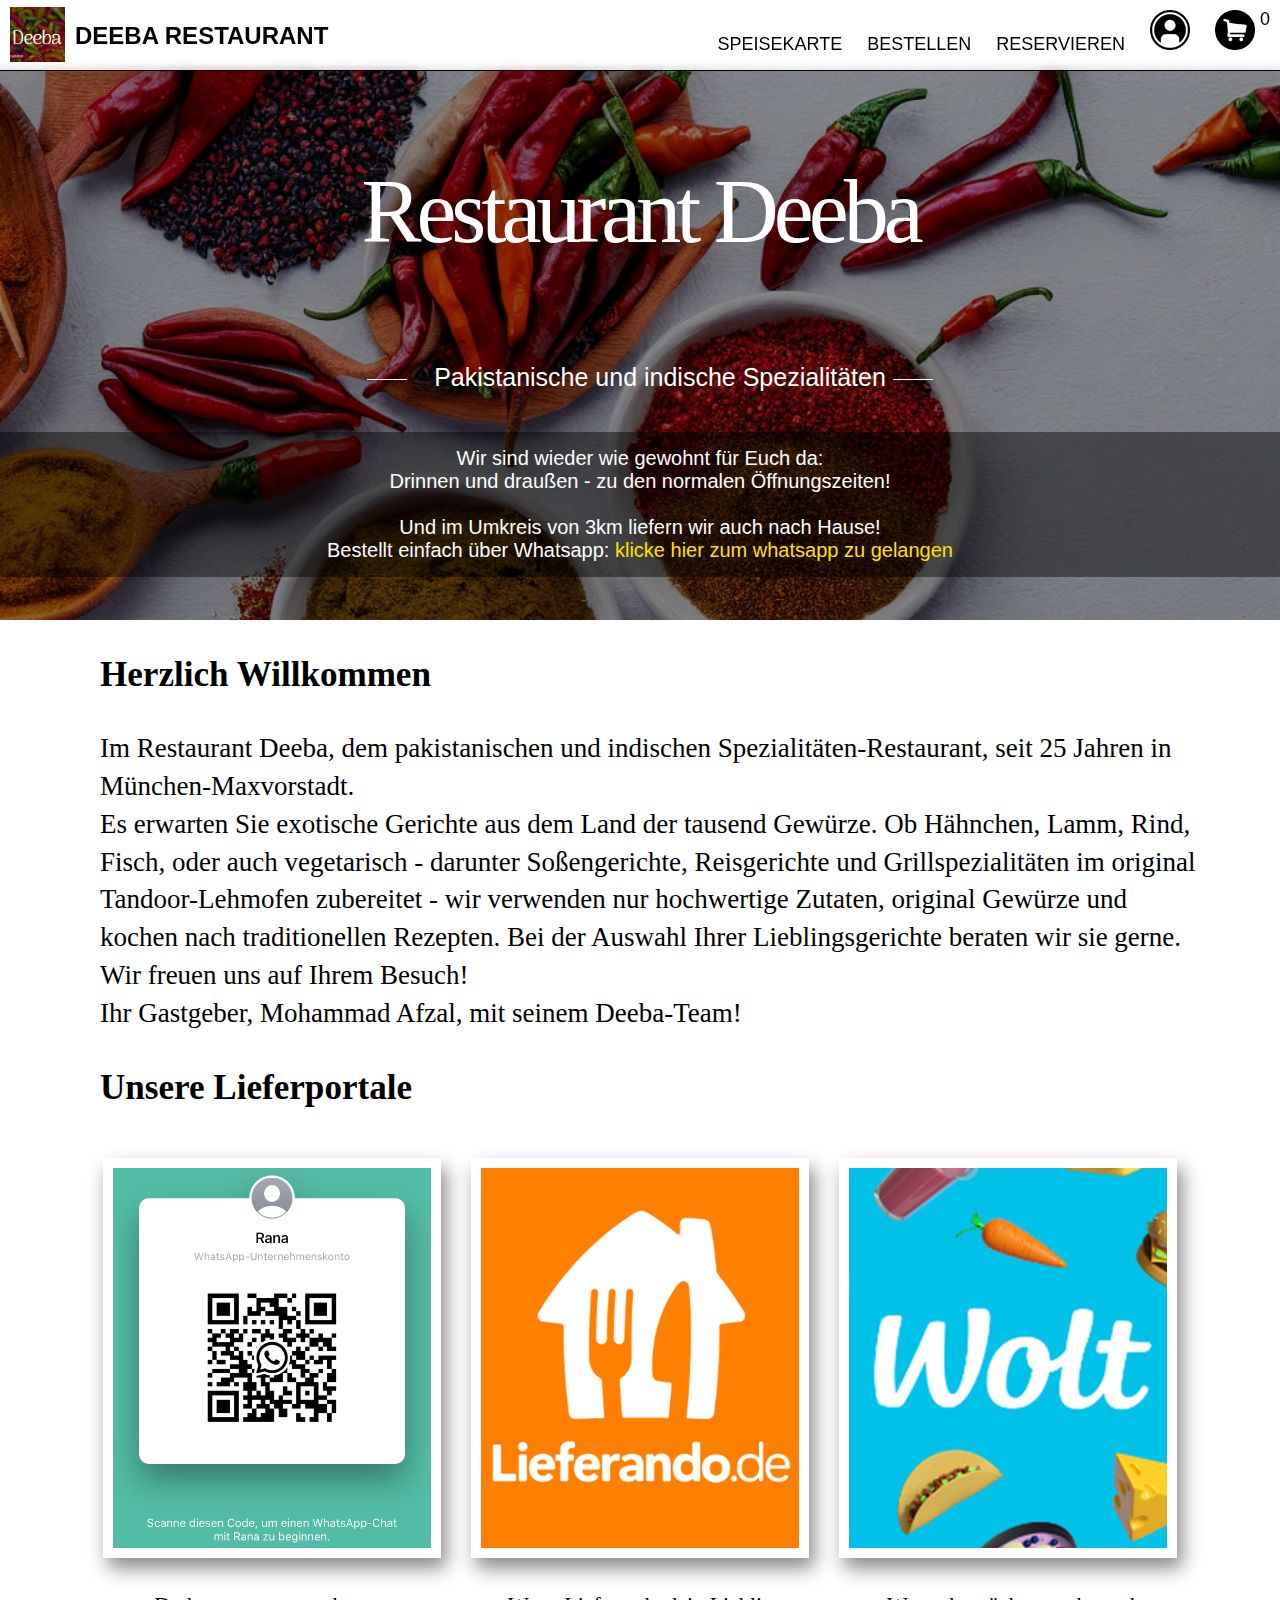
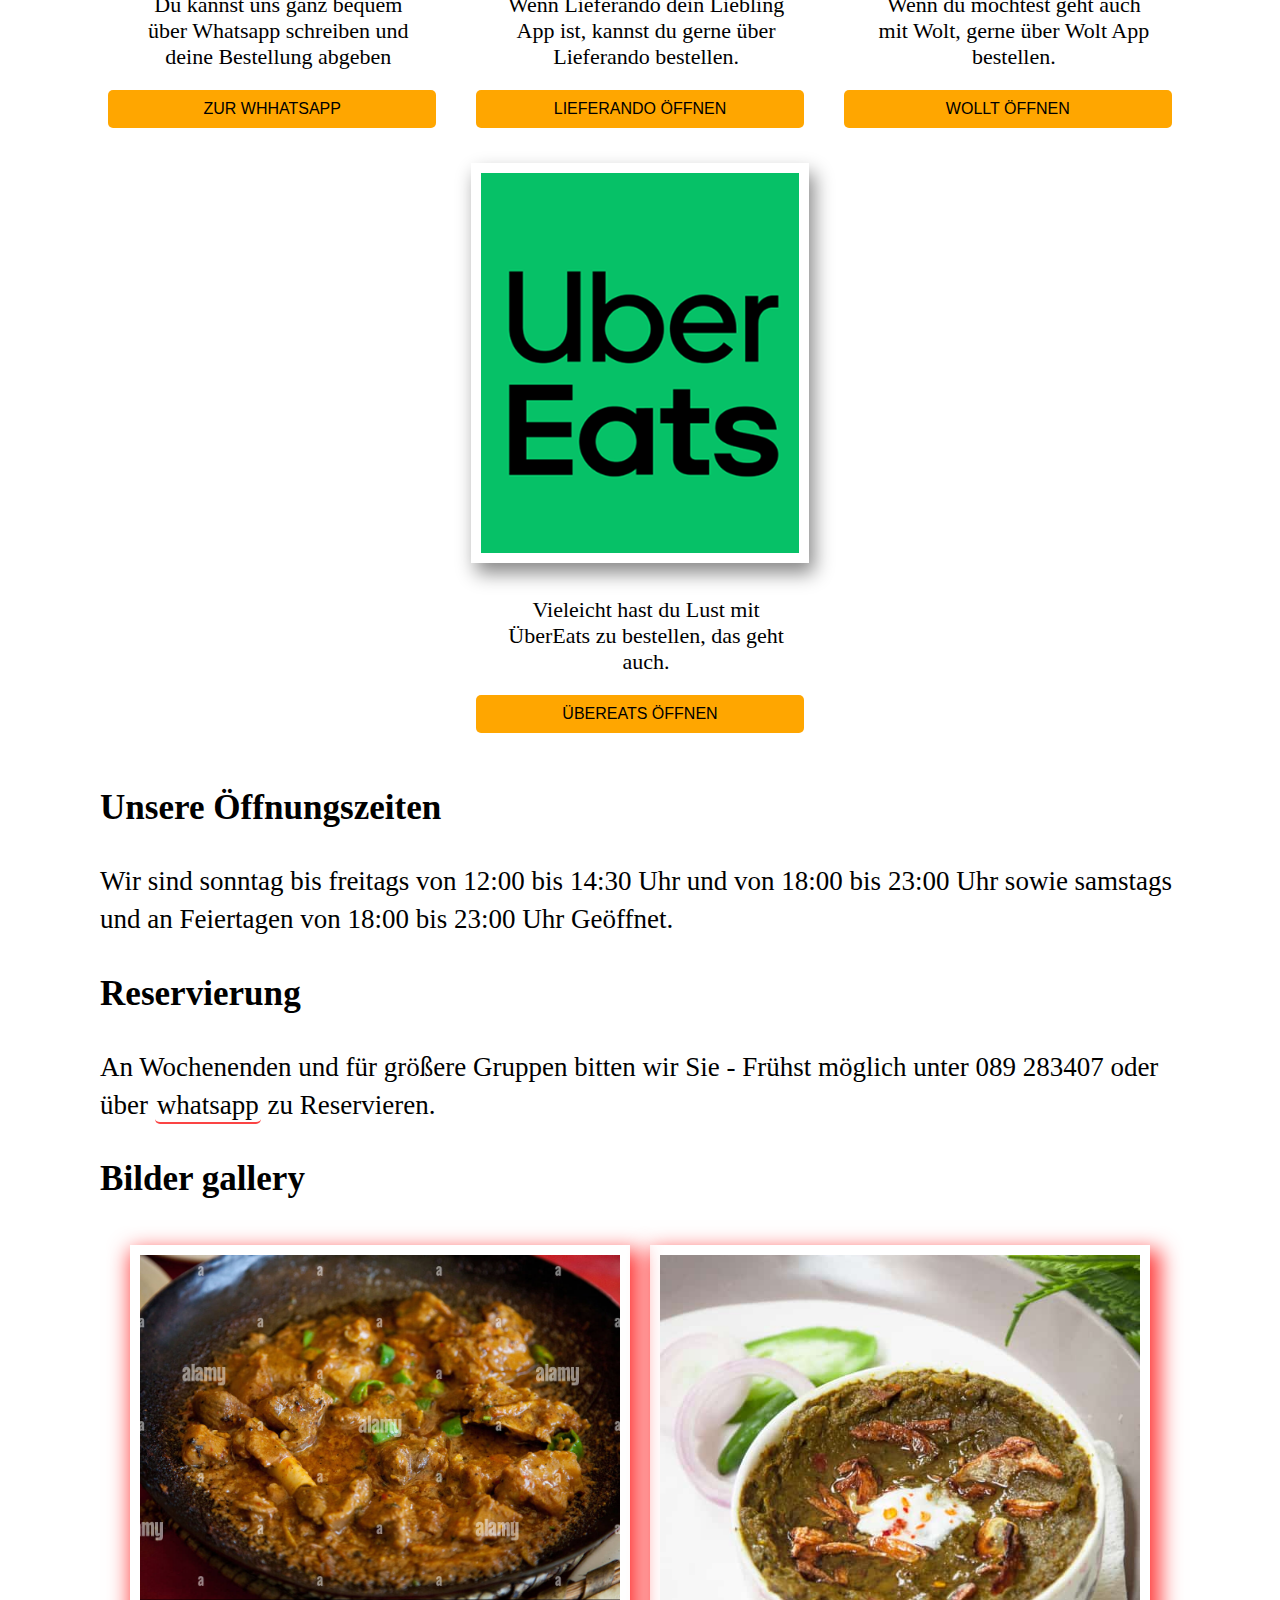
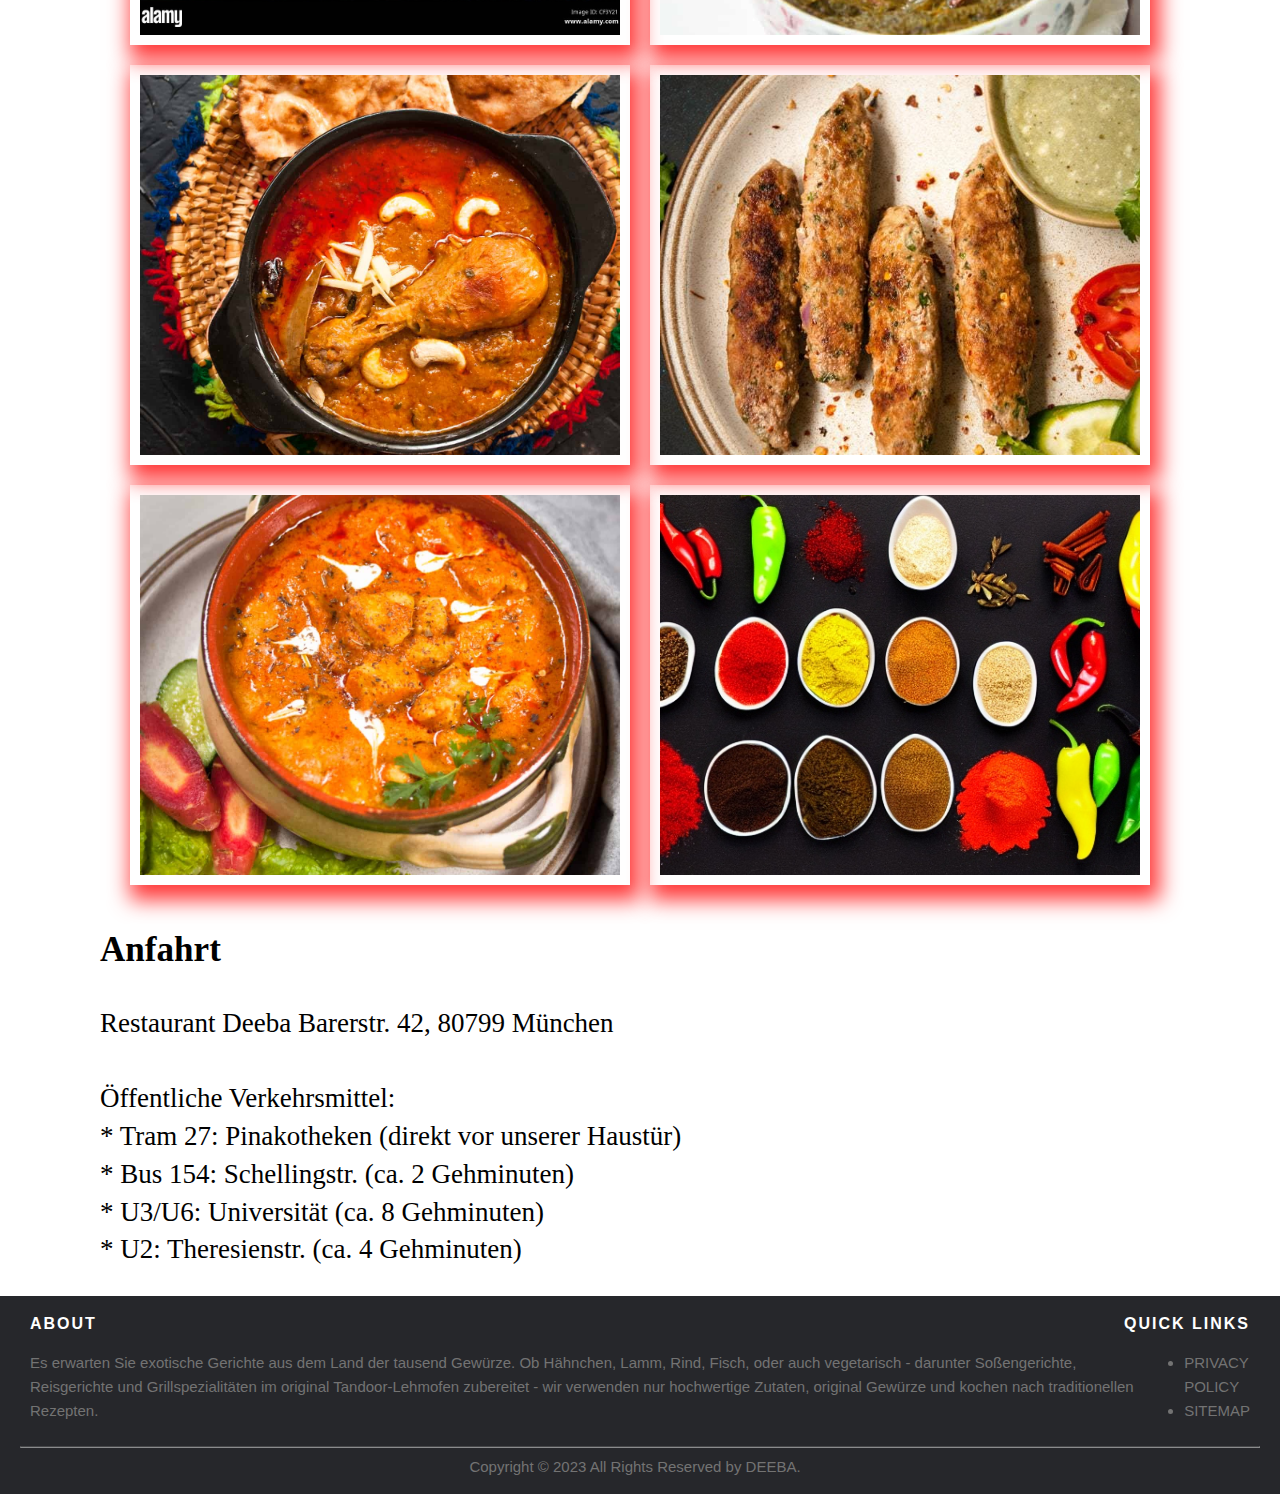
==== commit c7e9e582: "correct the style for responsive" ====
--- a/index.html
+++ b/index.html
@@ -123,7 +123,7 @@
         <h3>
           Unsere Öffnungszeiten
         </h3>
-        <p class="text">
+        <p class="text öffnungszeiten">
           Wir sind sonntag bis freitags von 12:00 bis 14:30 Uhr und von 18:00 bis 23:00 Uhr 
           sowie samstags und an Feiertagen von 18:00 bis 23:00 Uhr Geöffnet.
         </p>
@@ -133,7 +133,7 @@
           Reservierung
         </h3>
         <p class="text reservieren">
-          An Wochenenden und für größere Gruppen bitten wir Sie - Frühst möglich unter 089 283407 oder <a href="https://api.whatsapp.com/message/FNFGALJFXHA4F1?autoload=1&app_adsent=0">über Whatsapp</a> zu Reservieren.
+          An Wochenenden und für größere Gruppen bitten wir Sie - Frühst möglich unter 089 283407 oder über <a href="https://api.whatsapp.com/message/FNFGALJFXHA4F1?autoload=1&app_adsent=0"> Whatsapp</a> zu Reservieren.
         </p>
       </div>
       <div class="sub-heading">
--- a/index-style.css
+++ b/index-style.css
@@ -247,42 +247,50 @@
 
 .lieferportale {
   display: flex;
-  width: 100%;
   flex-wrap: wrap;
   justify-content: center;
+  width: 100%;
 }
 .lieferportale img {
-  width: 400px;
+  height: 400px;
   padding: 10px;
+  margin: 15px;
+  object-fit: cover;
+  overflow: hidden;
   box-shadow: 5px 10px 18px #888888;
 }
-.lieferportale p {
+.lieferportale img:hover {
+  opacity: 0.7;
+}
+.box p {
   font-size: 22px;
-  width: 400px;
-  padding-left: 10px;
+  margin: 15px;
   text-align: center;
-}
-.lieferportale a {
+  width: 280px;
+  margin-left: 50px;
+}
+.box a {
   font-family: Arial, Helvetica, sans-serif;
-  padding-left: 10px;
-  padding: 10px;
-  background-color: orange;
+  padding: 10px 30px 10px 30px;
+  background-color: rgb(255, 166, 0);
   border-radius: 5px;
   display: flex;
   justify-content: center;
-  margin: 10px;
-}
-.lieferportale a:hover {
+  margin: 20px;
+}
+.box a:hover {
   background-color: rgb(219, 145, 8);
 }
+
 .reservieren a {
-  background-color: rgba(255, 7, 7, 0.262);
   border-radius: 5px;
   padding: 2px;
+  text-transform: lowercase;
+  border-bottom: 2px solid #fa0202bc;
 }
 .reservieren a:hover {
-  background-color: #fff;
-  border-bottom: 5px solid orange;
+  border-bottom: 5px solid #fa0202bc;
+  transition: 0.5s ease;
 }
 .Bilder {
   display: flex;
@@ -293,10 +301,14 @@
 .Bilder img {
   width: 500px;
   height: 400px;
-  padding: 15px;
+  padding: 10px;
   margin: 10px;
   object-fit: cover;
+  overflow: hidden;
   box-shadow: 5px 10px 20px 5px #ff0000c5;
+}
+.Bilder img:hover {
+  opacity: 0.7;
 }
 
 @media screen and (max-width: 767px) {
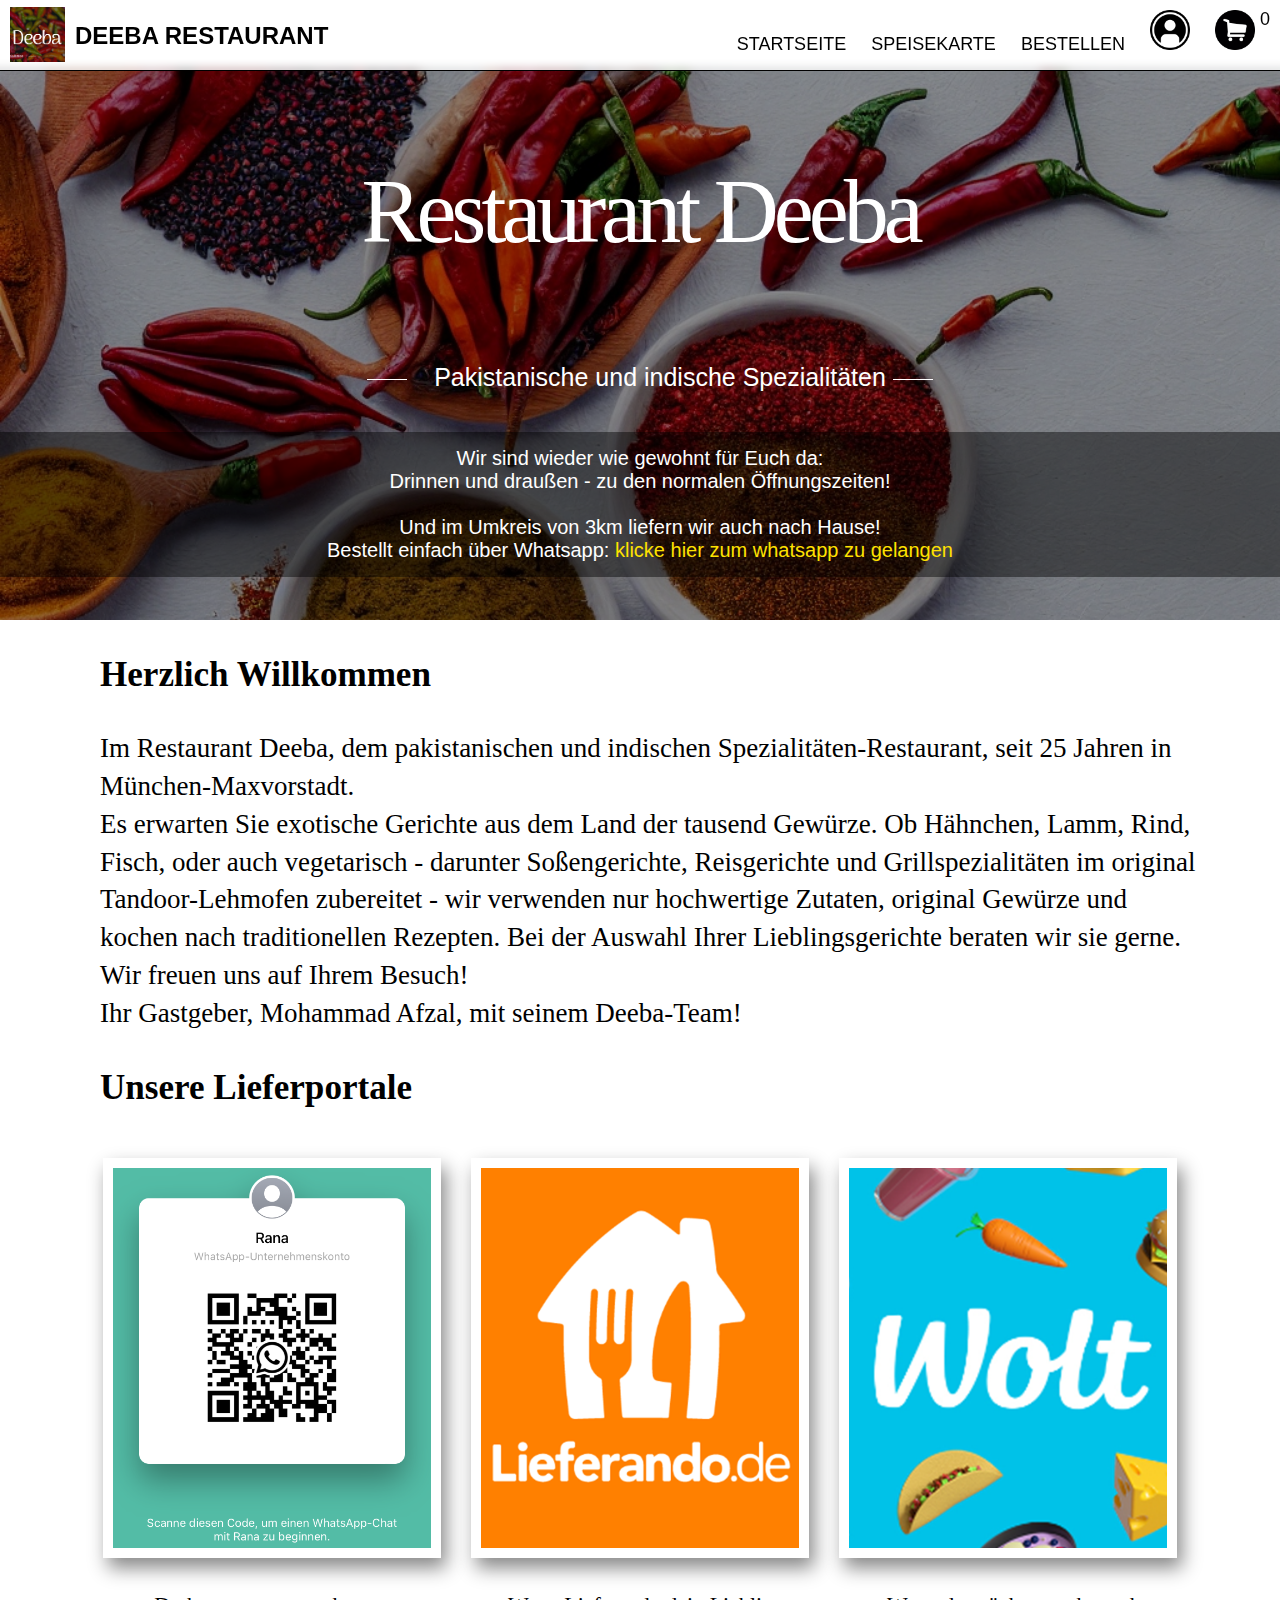
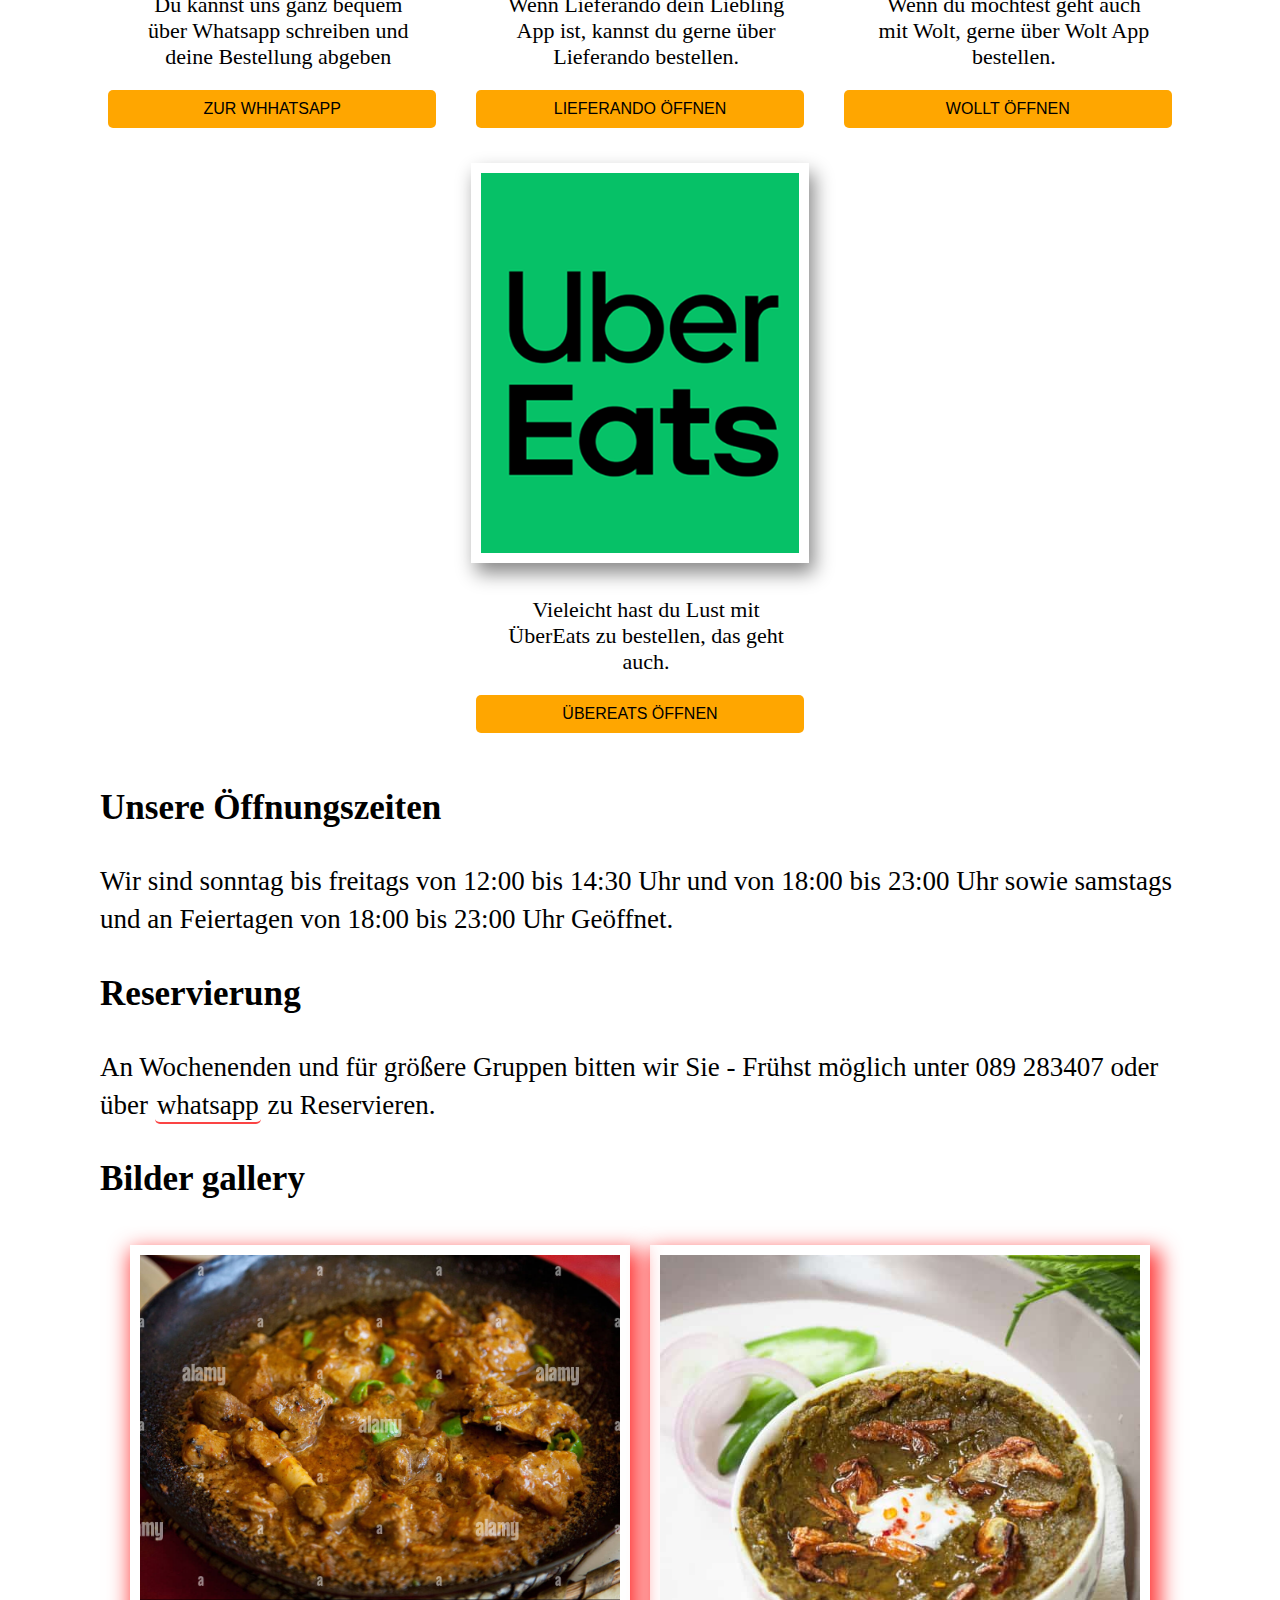
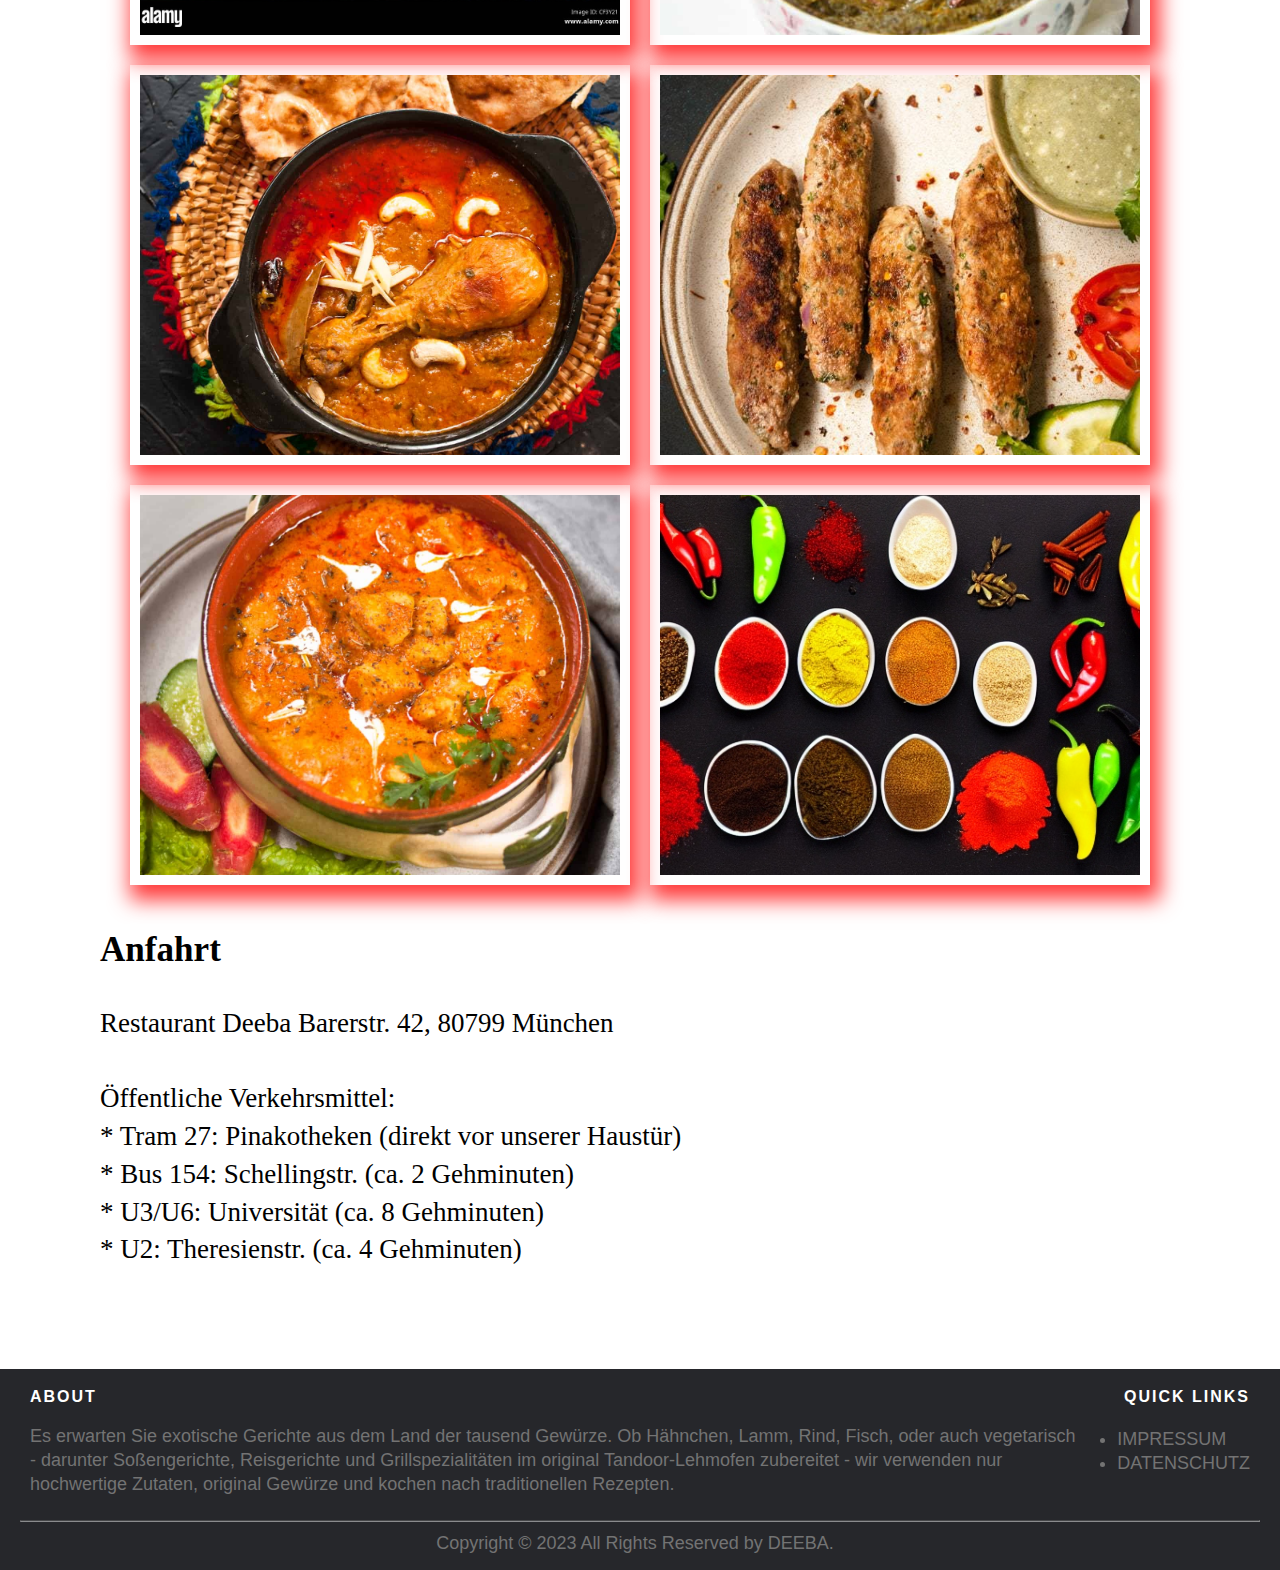
==== commit de6187f1: "change design" ====
--- a/index.html
+++ b/index.html
@@ -28,9 +28,9 @@
       </label>
     </div>
     <div class="nav-links">
+      <a href="index.html">Startseite</a>
       <a href="speisekarte.html">Speisekarte</a>
       <a href="speisekarte.html">Bestellen</a>
-      <a href="#reservieren">Reservieren</a>
       <a href="anmelden.html"><img class="loginsymbol" src="bilder\login.png" alt="loginsymbol"></a>
       <a href="warenkorb.html" class="open-button" onclick="openForm()"><img class="korb" src="bilder\korb.png" alt="warenkorb">
       <span class="count-items">0</span>
@@ -195,9 +195,9 @@
                zubereitet - wir verwenden nur hochwertige Zutaten, original Gewürze und kochen nach
                 traditionellen Rezepten.</p>
       
-              <ul >
-              <li><a href="#">Privacy Policy</a></li>
-              <li><a href="#">Sitemap</a></li>
+              <ul>
+              <li><a href="impressum.html">Impressum</a></li>
+              <li><a href="datenschutz.html">Datenschutz</a></li>
             </ul>
         </div>        
         <hr>
--- a/index-style.css
+++ b/index-style.css
@@ -5,7 +5,6 @@
   font-family: Helvetica;
   padding-top: 70px;
   margin: 0;
-  height: 1000px;
 }
 a {
   text-transform: uppercase;
@@ -416,7 +415,8 @@
 .site-footer {
   background-color: #26272b;
   padding: 15px 20px;
-  font-size: 15px;
+  margin-top: 100px;
+  font-size: 18px;
   line-height: 24px;
   color: #737373;
 }
@@ -453,10 +453,10 @@
 }
 .site-footer a {
   color: #737373;
+  text-decoration: none;
 }
 .site-footer a:hover {
   color: #3366cc;
-  text-decoration: none;
 }
 
 .copyright-text {
